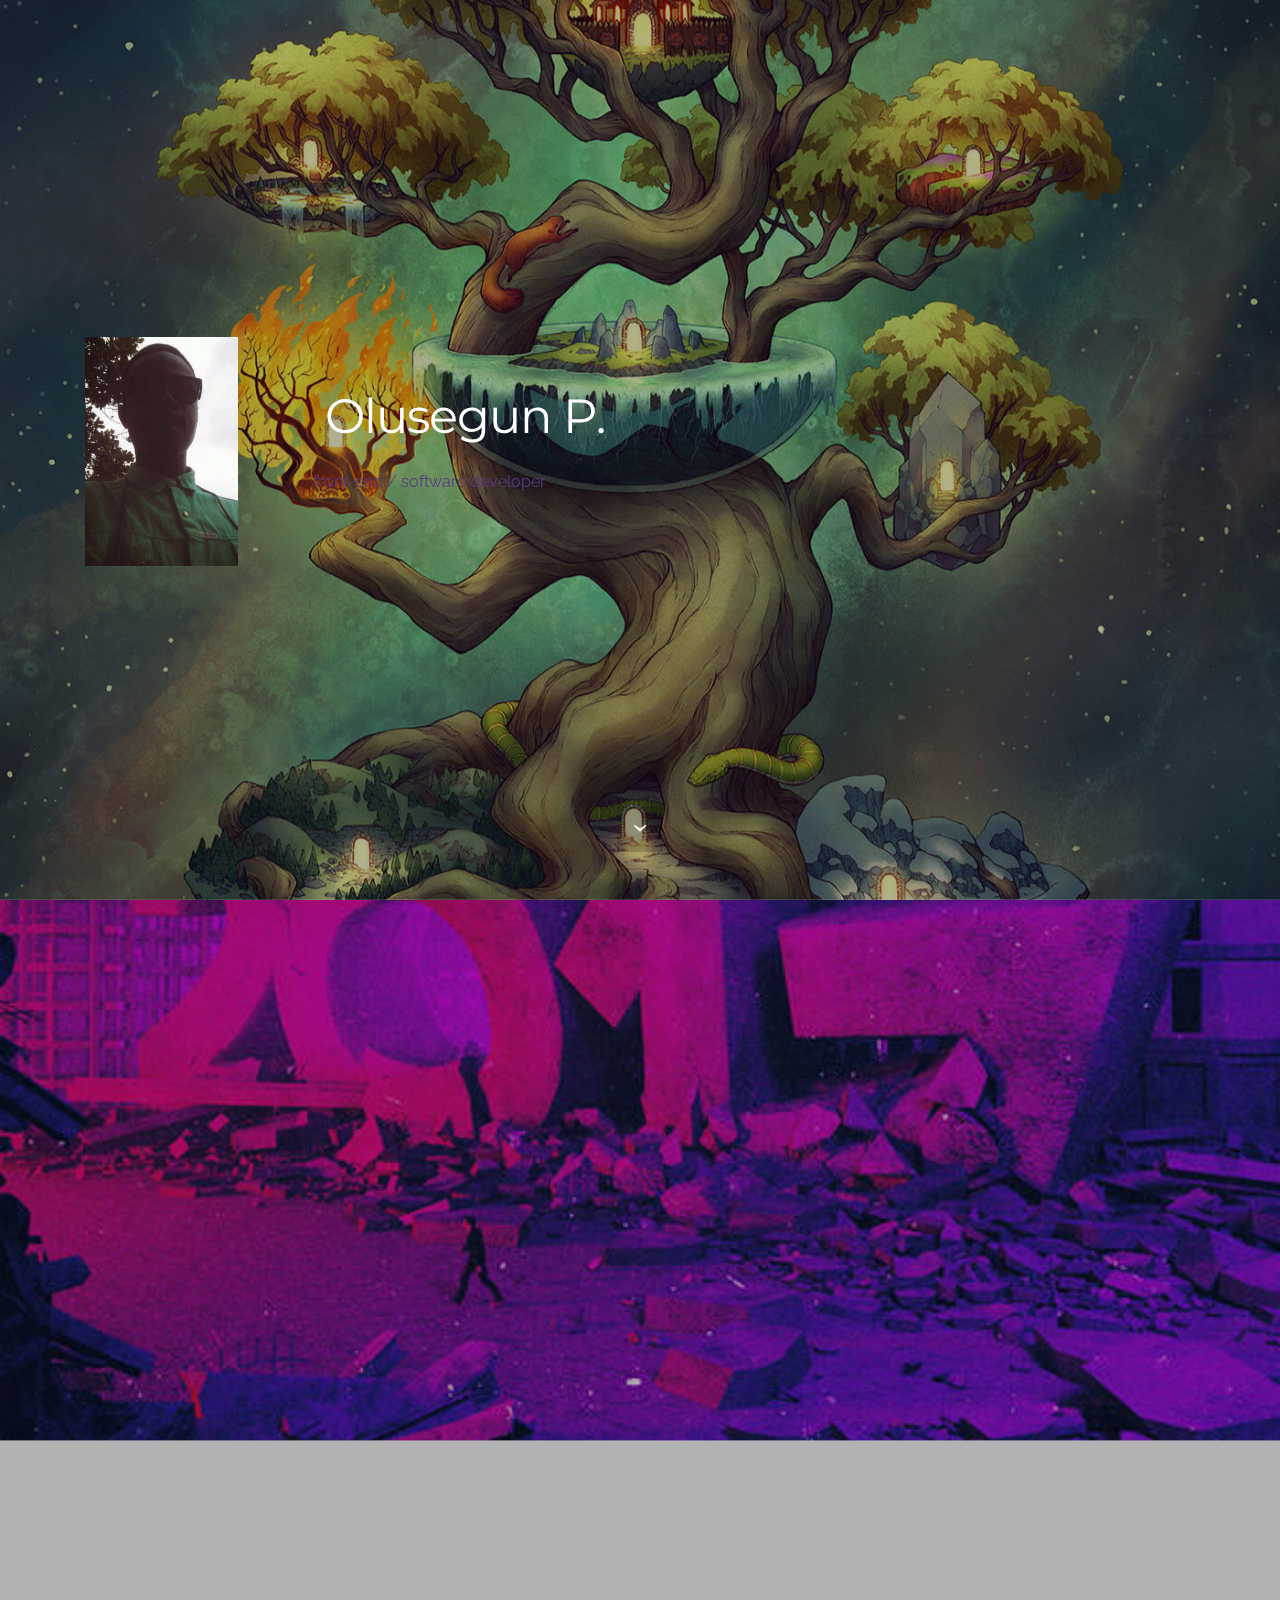
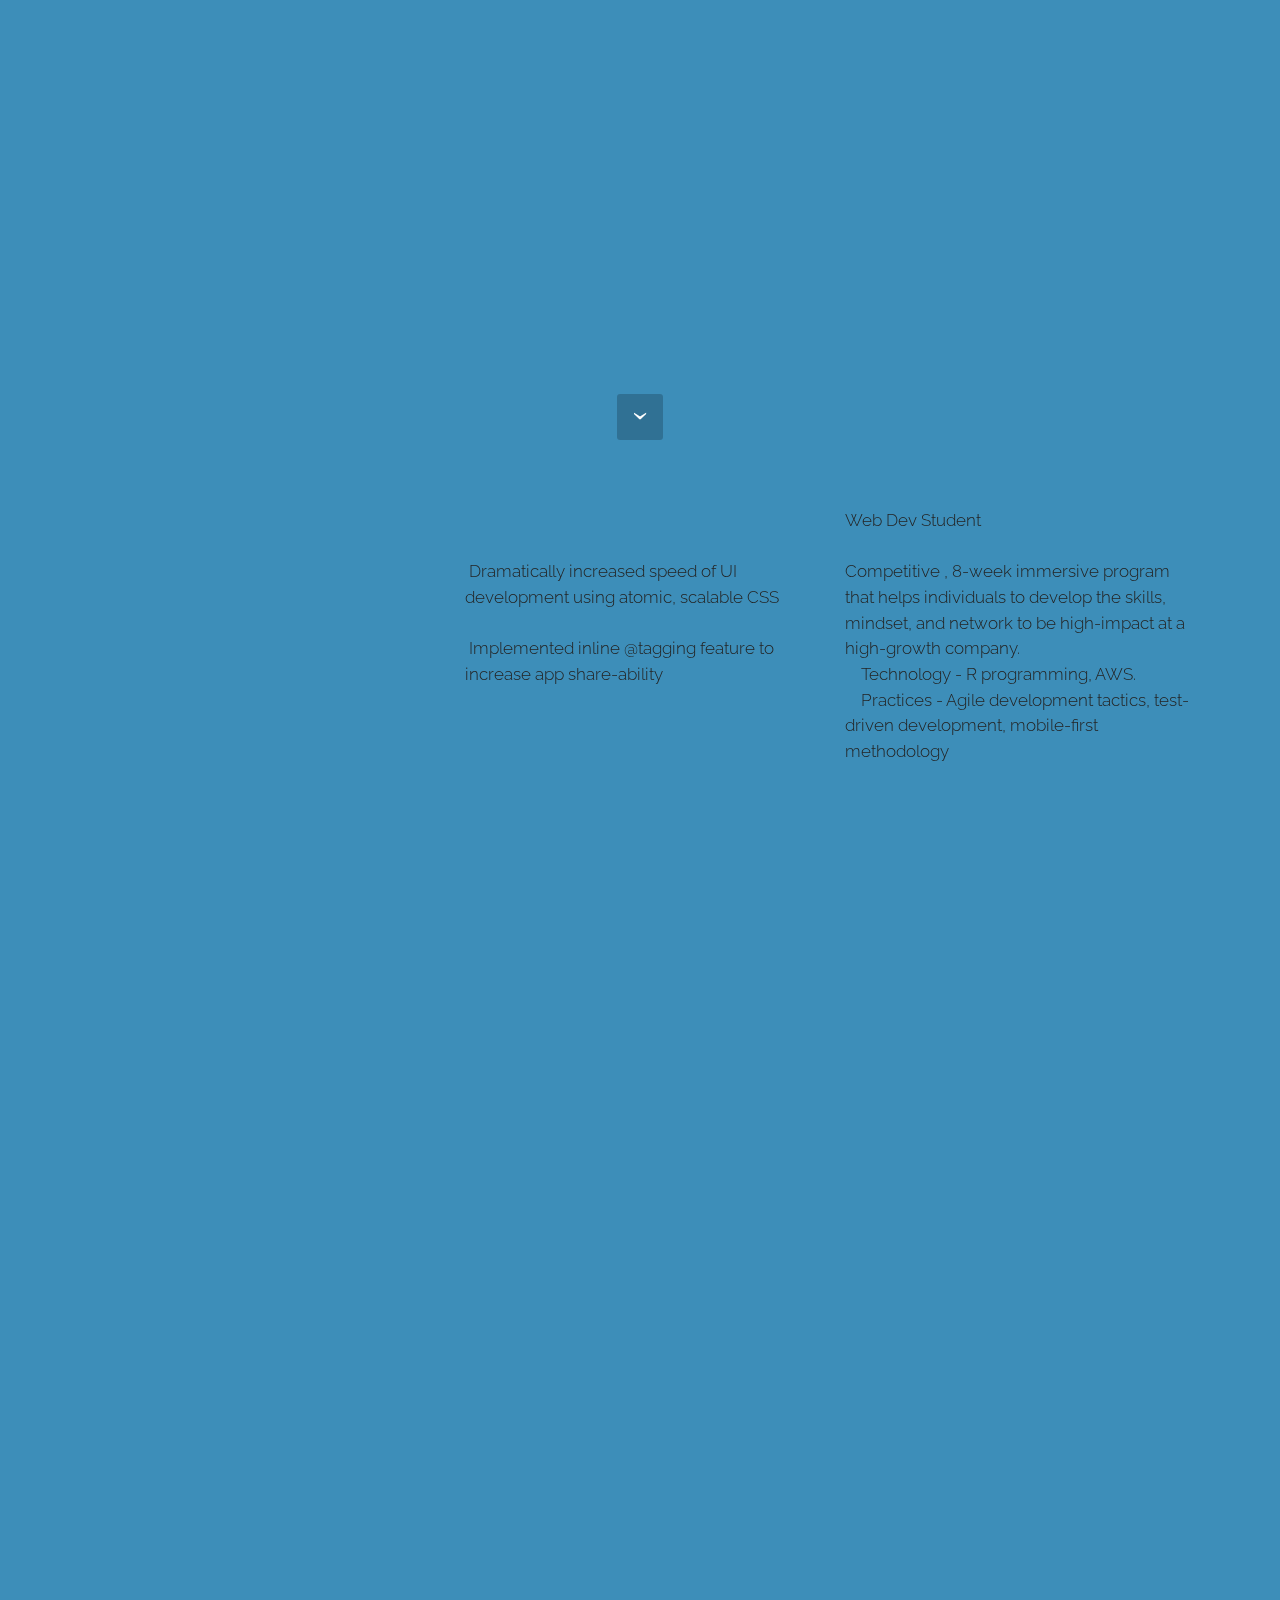
==== index.html @ 72841127 "create github pages" ====
<!DOCTYPE html>
<html  >
<head>
  <!-- Site made with Mobirise Website Builder v4.10.0, https://mobirise.com -->
  <meta charset="UTF-8">
  <meta http-equiv="X-UA-Compatible" content="IE=edge">
  <meta name="generator" content="Mobirise v4.10.0, mobirise.com">
  <meta name="viewport" content="width=device-width, initial-scale=1, minimum-scale=1">
  <link rel="shortcut icon" href="assets/images/logo.png" type="image/x-icon">
  <meta name="description" content="">
  
  <title>Home</title>
  <link rel="stylesheet" href="https://fonts.googleapis.com/css?family=Montserrat:400,700">
  <link rel="stylesheet" href="https://fonts.googleapis.com/css?family=Raleway:100,100i,200,200i,300,300i,400,400i,500,500i,600,600i,700,700i,800,800i,900,900i">
  <link rel="stylesheet" href="https://fonts.googleapis.com/css?family=Lora:400,700,400italic,700italic&subset=latin">
  <link rel="stylesheet" href="assets/tether/tether.min.css">
  <link rel="stylesheet" href="assets/bootstrap/css/bootstrap.min.css">
  <link rel="stylesheet" href="assets/animate.css/animate.min.css">
  <link rel="stylesheet" href="assets/theme/css/style.css">
  <link rel="stylesheet" href="assets/theme/css/style-rtl.css">
  <link rel="stylesheet" href="assets/mobirise/css/mbr-additional.css" type="text/css">
  
  
  
</head>
<body class="rtl">
  <section class="mbr-section mbr-section-hero mbr-section-full header2 mbr-parallax-background" id="header2-0" data-rv-view="0" style="background-image: url(assets/images/6402d071823219.5bd21473dccc9-1400x2058.jpg);">

    <div class="mbr-overlay" style="opacity: 0.3; background-color: rgb(0, 0, 0);">
    </div>

    <div class="mbr-table mbr-table-full">
        <div class="mbr-table-cell">

            <div class="container">
                <div class="mbr-section row">
                    <div class="mbr-table-md-up">
                        
                        <div class="mbr-table-cell mbr-right-padding-md-up mbr-valign-top col-md-7 image-size" style="width: 20%;">
                            <div class="mbr-figure"><img src="assets/images/profile-img-855x1140.jpg"></div>
                        </div>
                        <div class="mbr-table-cell col-md-5 text-xs-center text-md-left content-size">

                            <h3 class="mbr-section-title display-2"><span style="font-weight: normal;">.Olusegun P&nbsp;</span></h3>

                            <div class="mbr-section-text">
                                <p>front-end / software developer</p>
                            </div>

                            

                        </div>

                        
                        

                    </div>
                </div>
            </div>

        </div>
    </div>

    <div class="mbr-arrow mbr-arrow-floating hidden-sm-down" aria-hidden="true"><a href="#header2-1"><i class="mbr-arrow-icon"></i></a></div>

</section>

<section class="engine"><a href="https://mobirise.info/o">free portfolio site templates</a></section><section class="mbr-section mbr-section-hero mbr-section-full header2 mbr-parallax-background" id="header2-1" data-rv-view="3" style="background-image: url(assets/images/acd2e361622311.5a74418fbbf95-600x798.jpg);">

    <div class="mbr-overlay" style="opacity: 0.3; background-color: rgb(0, 0, 0);">
    </div>

    <div class="mbr-table mbr-table-full">
        <div class="mbr-table-cell">

            <div class="container">
                <div class="mbr-section row">
                    <div class="mbr-table-md-up">
                        
                        
                        

                        <div class="mbr-table-cell col-md-5 content-size text-xs-center text-md-right">

                            <h3 class="mbr-section-title display-2">About &nbsp; &nbsp; &nbsp; &nbsp; &nbsp; &nbsp; &nbsp; &nbsp;&nbsp;</h3>

                            <div class="mbr-section-text">
                                <p><br>    Mission-driven front-end developer with a passion for thoughtful UI design, collaboration.
<br>
<br>I’ve always sought out opportunities and challenges that are meaningful to me. Although my professional path has taken many twists and turns — from touring and recording artist, to small business owner and entrepreneur — I've never stopped engaging my passion to help others and solve problems.
<br>
<br>As a web developer, I enjoy using my obsessive attention to detail, my unequivocal love for making things, and my mission-driven work ethic to literally change the world. That's why I’m excited to make a big impact at a high growth company..</p>
                            </div>

                            

                        </div>
                        <div class="mbr-table-cell mbr-valign-top mbr-left-padding-md-up col-md-7 image-size" style="width: 50%;">
                            <div class="mbr-figure"><img src="assets/images/acd2e361622311.5a74418fbbf95-1-600x798.jpg"></div>
                        </div>

                    </div>
                </div>
            </div>

        </div>
    </div>

    <div class="mbr-arrow mbr-arrow-floating hidden-sm-down" aria-hidden="true"><a href="#header1-y"><i class="mbr-arrow-icon"></i></a></div>

</section>

<section class="mbr-section mbr-section-hero mbr-section-full mbr-section-with-arrow" id="header1-y" data-rv-view="6" style="background-color: rgb(61, 142, 185);">

    

    <div class="mbr-table-cell">

        <div class="container">
            <div class="row">
                <div class="mbr-section col-md-10 col-md-offset-1 text-xs-center">

                    <h1 class="mbr-section-title display-1">introduction</h1>
                    <p class="mbr-section-lead lead">Am Intelligent and a creative problem solver with strong analysis and documentation skills
<br>I have a passion for technology and collaboration including an ability to take initiative to research and learn emerging technologies
<br>Excellent understanding of UX and interaction design
<br>Strong understanding of design systems
<br>Demonstrate awareness and sensitivity to business drivers and a pragmatic approach to delivering technology solutions to support business needs of our clients.
<br>Good communication skills; As a front-end developer, i have a proven ability to be client facing and participate and lead meetings with stakeholders to discuss development requirements and customer's needs.
<br>I have a Strong organizational, time and resourcing capabilities, capable of running multiple parallel projects
<br>Expert understanding of HTML5, CSS3 and JavaScript
<br>Strong understanding of front-end frameworks including preprocessors and bundlers such as LESS, SASS, Webpack, NPM etc
<br>Good understanding of advanced JavaScript libraries and frameworks such as AngularJS, VueJS, ReactJS, etc.
<br>Good understanding of asynchronous request handling, partial page updates, RESTful services and APIs
<br>Familiarity with tools such as Photoshop, InVision, Sketch etc is essential.
<br>Excellent understanding of cross-browser compatibility issues and ways to work around them.
<br>Proficient understanding of code versioning tools, such as Git, Mercurial, SVN
<br>Good understanding of Content Management Systems and E-commerce Platforms
<br>Good understanding of SEO principles and accessibility</p>
                    
                </div>
            </div>
        </div>
    </div>

    <div class="mbr-arrow mbr-arrow-floating" aria-hidden="true"><a href="#header1-z"><i class="mbr-arrow-icon"></i></a></div>

</section>

<section class="mbr-section mbr-section-hero mbr-section-full mbr-section-with-arrow" id="header1-z" data-rv-view="9" style="background-color: rgb(61, 142, 185);">

    

    <div class="mbr-table-cell">

        <div class="container">
            <div class="row">
                <div class="mbr-section col-md-10 col-md-offset-1 text-xs-center">

                    <h1 class="mbr-section-title display-1">Projects</h1>
                    <p class="mbr-section-lead lead">snap&nbsp;<br>java-script, html and css
<br>
<br>webdev.int, 27th April 2019, finished project( started 16th April 2019)
<br>I took a support role in making this web app, i later turned it into a personel project. since the client was no longer responding on his request to build the web app. It supposed to be a website for a phot studio. I just designed it and like the outcome so i put it in my portfolio.
<br>
<br>
<br>weather app
<br>java-script, jquery, css, and html
<br>
<br>webdev.int, 12 Febuary 2019, finished project ( started 27th Nov. 2018)
<br>weather app is a project we took interest in to developer using FCC Weather Api, my self and the other developers assigned to work with me on the project used only 2months to finish the project. Each sharing equal responsibilities all through to complete. 
<br>
<br>
<br>Test hotel web app
<br>java-script, html and css
<br>
<br> March 16 2019, finished project ( started project 12th january 2019)
<br>This is project was made for a client and i played a supporting role to complete project. As a freelance project.
<br>
<br>
<br>responsive web forms
<br>Angular 2
<br>
<br>Lead developer, 17 May 2019 finished project ( started project 18th April 2019) 
<br>Responsive web forms was designed with javascript, typescript, html and css. Was only a peronal project.
<br>
<br>
<br>React crypto
<br>React js
<br>
<br>12 jan 2019 finished project ( started project october 17th 2019)
<br>This project is designed to get updates on crypto currency prices, was part of a team project and i was happy to take part in this project. When ever you run app server you get current prices on crypto currency as the prices go up and down.
<br>
<br>
<br>state management app
<br>React js
<br>
<br>13 March 2019 finished project ( started Dec 16th 2019)
<br>Is like a trading portal to show case movies and sell rights to them, i just built as a mini react project.&nbsp;<br></p>
                    
                </div>
            </div>
        </div>
    </div>

    <div class="mbr-arrow mbr-arrow-floating" aria-hidden="true"><a href="#content7-9"><i class="mbr-arrow-icon"></i></a></div>

</section>

<section class="mbr-section article mbr-section__container" id="content7-9" data-rv-view="12" style="background-color: rgb(61, 142, 185); padding-top: 20px; padding-bottom: 20px;">

    <div class="container">
        <div class="row">
            <div class="col-xs-12 col-md-4 lead"><p>Experience</p><p><br></p><p>SaaS platform that enables enterprise companies to build, run, and measure their positive impact campaigns
</p><p>Develop Product
</p><p>
</p><p>&nbsp; &nbsp; Contribute core features across entire stack (20k+ lines of code, 250+ pulls)
</p><p>&nbsp; &nbsp; Lead front-end development, creating and documenting app-wide design system
</p><p>&nbsp; &nbsp; Oversee transition from page-based styles to modular component styles
</p><p>&nbsp; &nbsp; Guide best practices around accessible, semantic UI/UX
</p><p>&nbsp; &nbsp; Tools: Python, Angular js, MySQL // React, JS, jQuery // Sass // HTML, Java, Ancible.</p><p>
</p><p><br></p></div>
            <div class="col-xs-12 col-md-4 lead"><p>Accomplishments
</p><p></p><div><br></div><div>&nbsp;Dramatically increased speed of UI development using atomic, scalable CSS</div><div><br></div><div>&nbsp;Implemented inline @tagging feature to increase app share-ability
</div><div><br></div><p></p></div>
            <div class="col-xs-12 col-md-4 lead">
<div>Web Dev Student</div><div><br></div><div>
</div><div>
</div><div>Competitive , 8-week immersive program that helps individuals to develop the skills, mindset, and network to be high-impact at a high-growth company.
</div><div>
</div><div>&nbsp; &nbsp; Technology - R programming, AWS.</div><div>&nbsp; &nbsp; Practices - Agile development tactics, test-driven development, mobile-first methodology
</div><div><br></div></div>
        </div>
    </div>

</section>

<section class="mbr-cards mbr-section mbr-section-nopadding" id="features3-c" data-rv-view="14" style="background-color: rgb(61, 142, 185);">

    

    <div class="mbr-cards-row row">
        <div class="mbr-cards-col col-xs-12 col-lg-3" style="padding-top: 80px; padding-bottom: 80px;">
            <div class="container">
              <div class="card cart-block">
                  <div class="card-img"><a href="localhost:3000/state-management" target="_blank"><img src="assets/images/snagit-screenshot-600x271.png" class="card-img-top"></a></div>
                  <div class="card-block">
                    <h4 class="card-title">Navbar circle animaition</h4>
                    <h5 class="card-subtitle">webpage page designed with javascript, css, html5&nbsp;</h5>
                    
                    
                    </div>
                </div>
            </div>
        </div>
        <div class="mbr-cards-col col-xs-12 col-lg-3" style="padding-top: 80px; padding-bottom: 80px;">
            <div class="container">
                <div class="card cart-block">
                    <div class="card-img"><a href="https://sanity-nextjs-landing-pages-web-66z1ed71.netlify.com/" target="_blank"><img src="assets/images/gaming-screenshot-600x261.png" class="card-img-top"></a></div>
                    <div class="card-block">
                        <h4 class="card-title">Gaming</h4>
                        <h5 class="card-subtitle">
<div>&nbsp; &nbsp; A dynamic frontend with Next.js
</div><div>&nbsp; &nbsp; Structured content using Sanity.io
</div><div>&nbsp; &nbsp; Global deployment on Netlify
</div><div><br></div></h5>
                        
                        
                    </div>
                </div>
            </div>
        </div>
        <div class="mbr-cards-col col-xs-12 col-lg-3" style="padding-top: 80px; padding-bottom: 80px;">
            <div class="container">
                <div class="card cart-block">
                    <div class="card-img"><a href="https://charlsefrancis.github.io/web-hosting/page2.html"><img src="assets/images/6d424856665477.59b7d9e01c306-600x1065.jpg" class="card-img-top"></a></div>
                    <div class="card-block">
                        <h4 class="card-title">Game of throne themes</h4>
                        <h5 class="card-subtitle">Themes project</h5>
                        
                        
                    </div>
                </div>
            </div>
        </div>
        <div class="mbr-cards-col col-xs-12 col-lg-3" style="padding-top: 80px; padding-bottom: 80px;">
            <div class="container">
                <div class="card cart-block">
                    <div class="card-img"><a href="https://charlsefrancis.github.io/instagram-feeds/page2.html"><img src="assets/images/instagram-feed-600x275.png" class="card-img-top"></a></div>
                    <div class="card-block">
                        <h4 class="card-title">instagram feeds</h4>
                        <h5 class="card-subtitle">web page feed to get live feeds from an instagram account, can be used in websites, and share across social media platforms</h5>
                        
                        
                    </div>
                </div>
            </div>
        </div>
        
        
    </div>
</section>

<section class="mbr-cards mbr-section mbr-section-nopadding" id="features3-4" data-rv-view="17" style="background-color: rgb(61, 142, 185);">

    

    <div class="mbr-cards-row row">
        <div class="mbr-cards-col col-xs-12 col-lg-3" style="padding-top: 80px; padding-bottom: 80px;">
            <div class="container">
              <div class="card cart-block">
                  <div class="card-img"><a href="https://github.com/charlsefrancis/snap" target="_blank"><img src="assets/images/carousel2-600x427.jpg" class="card-img-top"></a></div>
                  <div class="card-block">
                    <h4 class="card-title">snap</h4>
                    <h5 class="card-subtitle">java-script app</h5>
                    <p class="card-text">photo studio project</p>
                    
                    </div>
                </div>
            </div>
        </div>
        <div class="mbr-cards-col col-xs-12 col-lg-3" style="padding-top: 80px; padding-bottom: 80px;">
            <div class="container">
                <div class="card cart-block">
                    <div class="card-img"><a href="https://github.com/charlsefrancis/test-hotel" target="_blank"><img src="assets/images/room1-bed-600x364.jpg" class="card-img-top"></a></div>
                    <div class="card-block">
                        <h4 class="card-title">sep hotel</h4>
                        <h5 class="card-subtitle">hotel website</h5>
                        <p class="card-text">website made for hotel.&nbsp;</p>
                        
                    </div>
                </div>
            </div>
        </div>
        <div class="mbr-cards-col col-xs-12 col-lg-3" style="padding-top: 80px; padding-bottom: 80px;">
            <div class="container">
                <div class="card cart-block">
                    <div class="card-img"><a href="https://github.com/charlsefrancis/Tap-music" target="_blank"><img src="assets/images/15x-600x395.jpg" class="card-img-top"></a></div>
                    <div class="card-block">
                        <h4 class="card-title">tap-music</h4>
                        <h5 class="card-subtitle">music app</h5>
                        <p class="card-text">Each color tab has a sound and when you click the tab produces a kick or sound and bubbles or a colored ball will bounce at the sound of each key.</p>
                        
                    </div>
                </div>
            </div>
        </div>
        <div class="mbr-cards-col col-xs-12 col-lg-3" style="padding-top: 80px; padding-bottom: 80px;">
            <div class="container">
                <div class="card cart-block">
                    <div class="card-img"><a href="https://github.com/charlsefrancis/react-crypto" target="_blank"><img src="assets/images/mbr-600x450.jpg" class="card-img-top"></a></div>
                    <div class="card-block">
                        <h4 class="card-title">React crypto</h4>
                        <h5 class="card-subtitle">Crypto currency app update</h5>
                        <p class="card-text">Update on crypto currency prices</p>
                        
                    </div>
                </div>
            </div>
        </div>
        
        
    </div>
</section>

<section class="mbr-cards mbr-section mbr-section-nopadding" id="features3-d" data-rv-view="20" style="background-color: rgb(61, 142, 185);">

    

    <div class="mbr-cards-row row">
        <div class="mbr-cards-col col-xs-12 col-lg-3" style="padding-top: 80px; padding-bottom: 80px;">
            <div class="container">
              <div class="card cart-block">
                  <div class="card-img"><a href="https://github.com/charlsefrancis/GO-Bot-DRL"><img src="assets/images/113.gif" class="card-img-top"></a></div>
                  <div class="card-block">
                    <h4 class="card-title">python project</h4>
                    <h5 class="card-subtitle">Goal-Oriented Chatbot trained with Deep Reinforcement Learning</h5>
                    
                    
                    </div>
                </div>
            </div>
        </div>
        <div class="mbr-cards-col col-xs-12 col-lg-3" style="padding-top: 80px; padding-bottom: 80px;">
            <div class="container">
                <div class="card cart-block">
                    <div class="card-img"><a href="https://1lyc0sp2.apps.lair.io/"><img src="assets/images/14x-600x326.jpg" class="card-img-top"></a></div>
                    <div class="card-block">
                        <h4 class="card-title">project</h4>
                        <h5 class="card-subtitle">meditation app</h5>
                        
                        
                    </div>
                </div>
            </div>
        </div>
        <div class="mbr-cards-col col-xs-12 col-lg-3" style="padding-top: 80px; padding-bottom: 80px;">
            <div class="container">
                <div class="card cart-block">
                    <div class="card-img"><a href="https://ionic-e1nttt.stackblitz.io"><img src="assets/images/1s3.gif" class="card-img-top"></a></div>
                    <div class="card-block">
                        <h4 class="card-title">alert</h4>
                        <h5 class="card-subtitle">&nbsp;with ionic framework</h5>
                        
                        
                    </div>
                </div>
            </div>
        </div>
        <div class="mbr-cards-col col-xs-12 col-lg-3" style="padding-top: 80px; padding-bottom: 80px;">
            <div class="container">
                <div class="card cart-block">
                    <div class="card-img"><a href="https://github.com/charlsefrancis/Swirl" target="_blank"><img src="assets/images/6cda9d76474323.5c6c082c73514-600x462.jpg" class="card-img-top"></a></div>
                    <div class="card-block">
                        <h4 class="card-title">swirl</h4>
                        <h5 class="card-subtitle">software company</h5>
                        
                        
                    </div>
                </div>
            </div>
        </div>
        
        
    </div>
</section>

<section class="mbr-cards mbr-section mbr-section-nopadding" id="features3-3" data-rv-view="23" style="background-color: rgb(61, 142, 185);">

    

    <div class="mbr-cards-row row">
        <div class="mbr-cards-col col-xs-12 col-lg-3" style="padding-top: 80px; padding-bottom: 80px;">
            <div class="container">
              <div class="card cart-block">
                  <div class="card-img"><img src="assets/images/angular-js-218x231.png" class="card-img-top"></div>
                  <div class="card-block">
                    <h4 class="card-title">Angular js</h4>
                    <h5 class="card-subtitle">javascript/ typescript</h5>
                    
                    
                    </div>
                </div>
            </div>
        </div>
        <div class="mbr-cards-col col-xs-12 col-lg-3" style="padding-top: 80px; padding-bottom: 80px;">
            <div class="container">
                <div class="card cart-block">
                    <div class="card-img"><img src="assets/images/sass-270x187.jpg" class="card-img-top"></div>
                    <div class="card-block">
                        <h4 class="card-title">bootstrap/sass</h4>
                        <h5 class="card-subtitle">styling</h5>
                        
                        
                    </div>
                </div>
            </div>
        </div>
        <div class="mbr-cards-col col-xs-12 col-lg-3" style="padding-top: 80px; padding-bottom: 80px;">
            <div class="container">
                <div class="card cart-block">
                    <div class="card-img"><img src="assets/images/nodejs-150x150.png" class="card-img-top"></div>
                    <div class="card-block">
                        <h4 class="card-title">nodejs</h4>
                        <h5 class="card-subtitle">node js web server and javascript programming</h5>
                        
                        
                    </div>
                </div>
            </div>
        </div>
        <div class="mbr-cards-col col-xs-12 col-lg-3" style="padding-top: 80px; padding-bottom: 80px;">
            <div class="container">
                <div class="card cart-block">
                    <div class="card-img"><img src="assets/images/python-280x280.png" class="card-img-top"></div>
                    <div class="card-block">
                        <h4 class="card-title">python</h4>
                        <h5 class="card-subtitle">programming</h5>
                        
                        
                    </div>
                </div>
            </div>
        </div>
        
        
    </div>
</section>

<section class="mbr-cards mbr-section mbr-section-nopadding" id="features3-e" data-rv-view="26" style="background-color: rgb(61, 142, 185);">

    

    <div class="mbr-cards-row row">
        <div class="mbr-cards-col col-xs-12 col-lg-3" style="padding-top: 80px; padding-bottom: 80px;">
            <div class="container">
              <div class="card cart-block">
                  <div class="card-img"><img src="assets/images/css3-225x225.png" class="card-img-top"></div>
                  <div class="card-block">
                    <h4 class="card-title">css3</h4>
                    <h5 class="card-subtitle">styling</h5>
                    
                    
                    </div>
                </div>
            </div>
        </div>
        <div class="mbr-cards-col col-xs-12 col-lg-3" style="padding-top: 80px; padding-bottom: 80px;">
            <div class="container">
                <div class="card cart-block">
                    <div class="card-img"><img src="assets/images/htmls5.img-158x160.png" class="card-img-top"></div>
                    <div class="card-block">
                        <h4 class="card-title">html5</h4>
                        <h5 class="card-subtitle">web development</h5>
                        
                        
                    </div>
                </div>
            </div>
        </div>
        <div class="mbr-cards-col col-xs-12 col-lg-3" style="padding-top: 80px; padding-bottom: 80px;">
            <div class="container">
                <div class="card cart-block">
                    <div class="card-img"><img src="assets/images/dockers.img-120x120.jpg" class="card-img-top"></div>
                    <div class="card-block">
                        <h4 class="card-title">Dockers</h4>
                        <h5 class="card-subtitle">serverside and web deployment</h5>
                        
                        
                    </div>
                </div>
            </div>
        </div>
        <div class="mbr-cards-col col-xs-12 col-lg-3" style="padding-top: 80px; padding-bottom: 80px;">
            <div class="container">
                <div class="card cart-block">
                    <div class="card-img"><img src="assets/images/java.img-191x190.jpg" class="card-img-top"></div>
                    <div class="card-block">
                        <h4 class="card-title">java</h4>
                        <h5 class="card-subtitle">programming</h5>
                        
                        
                    </div>
                </div>
            </div>
        </div>
        
        
    </div>
</section>

<section class="mbr-section mbr-parallax-background" id="content8-f" data-rv-view="29" style="background-image: url(assets/images/111-1080x566.jpg); padding-top: 120px; padding-bottom: 120px;">

    <div class="mbr-overlay" style="opacity: 0.5; background-color: rgb(0, 0, 0);">
    </div>

    <div class="container">
        <h3 class="mbr-section-title display-2">contact<br>github: https://github.com/charlsefrancis<br>email: charlsefrancis112@linuxmail.org</h3>
        <div class="lead">github</div>
    </div>

</section>

<section class="mbr-section mbr-section-nopadding" id="map1-x" data-rv-view="32">
    <div class="mbr-map"><iframe frameborder="0" style="border:0" src="https://www.google.com/maps/embed/v1/place?key=AIzaSyCx3d07zxHPLvkFBLlAR3Ng8a9wsAsGoJ8&amp;q=place_id:ChIJn6wOs6lZwokRLKy1iqRcoKw" allowfullscreen=""></iframe></div>
</section>


  <script src="assets/web/assets/jquery/jquery.min.js"></script>
  <script src="assets/tether/tether.min.js"></script>
  <script src="assets/bootstrap/js/bootstrap.min.js"></script>
  <script src="assets/smooth-scroll/smooth-scroll.js"></script>
  <script src="assets/jarallax/jarallax.js"></script>
  <script src="assets/viewport-checker/jquery.viewportchecker.js"></script>
  <script src="assets/theme/js/script.js"></script>
  
  
  <input name="animation" type="hidden">
  </body>
</html>
---- assets/theme/css/style.css ----
.engine {
	position: absolute;
	text-indent: -2400px;
	text-align: center;
	padding: 0;
	top: 0;
	left: -2400px;
}/*!
 * Default theme v2 (https://mobirise.com/)
 * Copyright 2016 Mobirise
 */
.container {
  position: relative; }

.btn {
  margin-bottom: 0.5rem; }
  .btn + .btn {
    margin-left: 1rem; }
  @media (max-width: 767px) {
    .btn {
      white-space: normal; }
      .btn + .btn {
        margin-left: 0; } }

.bg-primary {
  background-color: #c0a375 !important; }

.bg-success {
  background-color: #90a878 !important; }

.bg-info {
  background-color: #7e9b9f !important; }

.bg-warning {
  background-color: #f3c649 !important; }

.bg-danger {
  background-color: #f28281 !important; }

.bg-none {
  background: none !important; }

.btn {
  font-family: 'Montserrat', sans-serif;
  font-weight: 500;
  letter-spacing: 2px;
  padding: 0.75rem 2.1875rem;
  font-size: 0.75rem;
  line-height: 1.5;
  border-radius: 3px;
  -webkit-transition: all .3s ease-in-out;
  -moz-transition: all .3s ease-in-out;
  transition: all .3s ease-in-out; }

.btn-sm {
  padding: 0.625rem 2.1874rem;
  font-size: 0.9687rem;
  line-height: 1.5;
  border-radius: 3px;
  font-family: "Lora";
  font-style: italic;
  font-weight: 400;
  letter-spacing: 0px; }

.btn-lg {
  padding: 0.75rem 2.1874rem;
  font-size: 0.9687rem;
  line-height: 1.3333333333;
  border-radius: 3px; }

.btn-xlg {
  padding: 0.75rem 2.1874rem;
  font-size: 1.1875rem;
  line-height: 1.3333333333;
  border-radius: 3px; }

.btn-primary {
  background-color: #c0a375;
  border-color: #c0a375;
  box-shadow: none;
  color: #fff; }
  .btn-primary:hover {
    color: #fff;
    background-color: #a07e49;
    border-color: #a07e49;
    box-shadow: none; }
  .btn-primary:focus, .btn-primary.focus {
    color: #fff;
    background-color: #a07e49;
    border-color: #a07e49; }
  .btn-primary:active, .btn-primary.active {
    color: #fff;
    background-color: #a07e49;
    border-color: #a07e49;
    background-image: none;
    box-shadow: none; }
  .btn-primary.disabled, .btn-primary:disabled {
    color: #fff !important;
    background-color: #a07e49 !important;
    border-color: #a07e49 !important;
    opacity: 0.85; }

.btn-secondary {
  background-color: #bfcecb;
  border-color: #bfcecb;
  box-shadow: none;
  color: #fff; }
  .btn-secondary:hover {
    color: #fff;
    background-color: #94ada8;
    border-color: #94ada8;
    box-shadow: none; }
  .btn-secondary:focus, .btn-secondary.focus {
    color: #fff;
    background-color: #94ada8;
    border-color: #94ada8; }
  .btn-secondary:active, .btn-secondary.active {
    color: #fff;
    background-color: #94ada8;
    border-color: #94ada8;
    background-image: none;
    box-shadow: none; }
  .btn-secondary.disabled, .btn-secondary:disabled {
    color: #fff !important;
    background-color: #94ada8 !important;
    border-color: #94ada8 !important;
    opacity: 0.85; }

.btn-info {
  background-color: #7e9b9f;
  border-color: #7e9b9f;
  box-shadow: none;
  color: #fff; }
  .btn-info:hover {
    color: #fff;
    background-color: #597478;
    border-color: #597478;
    box-shadow: none; }
  .btn-info:focus, .btn-info.focus {
    color: #fff;
    background-color: #597478;
    border-color: #597478; }
  .btn-info:active, .btn-info.active {
    color: #fff;
    background-color: #597478;
    border-color: #597478;
    background-image: none;
    box-shadow: none; }
  .btn-info.disabled, .btn-info:disabled {
    color: #fff !important;
    background-color: #597478 !important;
    border-color: #597478 !important;
    opacity: 0.85; }

.btn-success {
  background-color: #90a878;
  border-color: #90a878;
  box-shadow: none;
  color: #fff; }
  .btn-success:hover {
    color: #fff;
    background-color: #6a8153;
    border-color: #6a8153;
    box-shadow: none; }
  .btn-success:focus, .btn-success.focus {
    color: #fff;
    background-color: #6a8153;
    border-color: #6a8153; }
  .btn-success:active, .btn-success.active {
    color: #fff;
    background-color: #6a8153;
    border-color: #6a8153;
    background-image: none;
    box-shadow: none; }
  .btn-success.disabled, .btn-success:disabled {
    color: #fff !important;
    background-color: #6a8153 !important;
    border-color: #6a8153 !important;
    opacity: 0.85; }

.btn-warning {
  background-color: #f3c649;
  border-color: #f3c649;
  box-shadow: none;
  color: #fff; }
  .btn-warning:hover {
    color: #fff;
    background-color: #e1a90f;
    border-color: #e1a90f;
    box-shadow: none; }
  .btn-warning:focus, .btn-warning.focus {
    color: #fff;
    background-color: #e1a90f;
    border-color: #e1a90f; }
  .btn-warning:active, .btn-warning.active {
    color: #fff;
    background-color: #e1a90f;
    border-color: #e1a90f;
    background-image: none;
    box-shadow: none; }
  .btn-warning.disabled, .btn-warning:disabled {
    color: #fff !important;
    background-color: #e1a90f !important;
    border-color: #e1a90f !important;
    opacity: 0.85; }

.btn-danger {
  background-color: #f28281;
  border-color: #f28281;
  box-shadow: none;
  color: #fff; }
  .btn-danger:hover {
    color: #fff;
    background-color: #eb3d3c;
    border-color: #eb3d3c;
    box-shadow: none; }
  .btn-danger:focus, .btn-danger.focus {
    color: #fff;
    background-color: #eb3d3c;
    border-color: #eb3d3c; }
  .btn-danger:active, .btn-danger.active {
    color: #fff;
    background-color: #eb3d3c;
    border-color: #eb3d3c;
    background-image: none;
    box-shadow: none; }
  .btn-danger.disabled, .btn-danger:disabled {
    color: #fff !important;
    background-color: #eb3d3c !important;
    border-color: #eb3d3c !important;
    opacity: 0.85; }

.btn-white {
  background-color: #fff;
  border-color: #fff;
  box-shadow: none;
  color: #535353; }
  .btn-white:hover {
    color: #fff;
    background-color: #d4d4d4;
    border-color: #d4d4d4;
    box-shadow: none; }
  .btn-white:focus, .btn-white.focus {
    color: #fff;
    background-color: #d4d4d4;
    border-color: #d4d4d4; }
  .btn-white:active, .btn-white.active {
    color: #fff;
    background-color: #d4d4d4;
    border-color: #d4d4d4;
    background-image: none;
    box-shadow: none; }
  .btn-white.disabled, .btn-white:disabled {
    color: #fff !important;
    background-color: #d4d4d4 !important;
    border-color: #d4d4d4 !important;
    opacity: 0.85; }

.btn-black {
  background-color: #535353;
  border-color: #535353;
  box-shadow: none;
  color: #fff; }
  .btn-black:hover {
    color: #fff;
    background-color: #2d2d2d;
    border-color: #2d2d2d;
    box-shadow: none; }
  .btn-black:focus, .btn-black.focus {
    color: #fff;
    background-color: #2d2d2d;
    border-color: #2d2d2d; }
  .btn-black:active, .btn-black.active {
    color: #fff;
    background-color: #2d2d2d;
    border-color: #2d2d2d;
    background-image: none;
    box-shadow: none; }
  .btn-black.disabled, .btn-black:disabled {
    color: #fff !important;
    background-color: #2d2d2d !important;
    border-color: #2d2d2d !important;
    opacity: 0.85; }

.btn-primary-outline {
  background: none;
  border-color: #8e7041;
  color: #8e7041; }
  .btn-primary-outline:focus, .btn-primary-outline.focus, .btn-primary-outline:active, .btn-primary-outline.active {
    color: #fff;
    background-color: #c0a375;
    border-color: #c0a375; }
  .btn-primary-outline:hover {
    color: #fff;
    background-color: #c0a375;
    border-color: #c0a375; }
  .btn-primary-outline.disabled, .btn-primary-outline:disabled {
    color: #fff !important;
    background-color: #c0a375 !important;
    border-color: #c0a375 !important;
    opacity: 0.85; }

.btn-secondary-outline {
  background: none;
  border-color: #85a29c;
  color: #85a29c; }
  .btn-secondary-outline:focus, .btn-secondary-outline.focus, .btn-secondary-outline:active, .btn-secondary-outline.active {
    color: #fff;
    background-color: #bfcecb;
    border-color: #bfcecb; }
  .btn-secondary-outline:hover {
    color: #fff;
    background-color: #bfcecb;
    border-color: #bfcecb; }
  .btn-secondary-outline.disabled, .btn-secondary-outline:disabled {
    color: #fff !important;
    background-color: #bfcecb !important;
    border-color: #bfcecb !important;
    opacity: 0.85; }

.btn-info-outline {
  background: none;
  border-color: #4e6669;
  color: #4e6669; }
  .btn-info-outline:focus, .btn-info-outline.focus, .btn-info-outline:active, .btn-info-outline.active {
    color: #fff;
    background-color: #7e9b9f;
    border-color: #7e9b9f; }
  .btn-info-outline:hover {
    color: #fff;
    background-color: #7e9b9f;
    border-color: #7e9b9f; }
  .btn-info-outline.disabled, .btn-info-outline:disabled {
    color: #fff !important;
    background-color: #7e9b9f !important;
    border-color: #7e9b9f !important;
    opacity: 0.85; }

.btn-success-outline {
  background: none;
  border-color: #5d7149;
  color: #5d7149; }
  .btn-success-outline:focus, .btn-success-outline.focus, .btn-success-outline:active, .btn-success-outline.active {
    color: #fff;
    background-color: #90a878;
    border-color: #90a878; }
  .btn-success-outline:hover {
    color: #fff;
    background-color: #90a878;
    border-color: #90a878; }
  .btn-success-outline.disabled, .btn-success-outline:disabled {
    color: #fff !important;
    background-color: #90a878 !important;
    border-color: #90a878 !important;
    opacity: 0.85; }

.btn-warning-outline {
  background: none;
  border-color: #c9970d;
  color: #c9970d; }
  .btn-warning-outline:focus, .btn-warning-outline.focus, .btn-warning-outline:active, .btn-warning-outline.active {
    color: #fff;
    background-color: #f3c649;
    border-color: #f3c649; }
  .btn-warning-outline:hover {
    color: #fff;
    background-color: #f3c649;
    border-color: #f3c649; }
  .btn-warning-outline.disabled, .btn-warning-outline:disabled {
    color: #fff !important;
    background-color: #f3c649 !important;
    border-color: #f3c649 !important;
    opacity: 0.85; }

.btn-danger-outline {
  background: none;
  border-color: #e82625;
  color: #e82625; }
  .btn-danger-outline:focus, .btn-danger-outline.focus, .btn-danger-outline:active, .btn-danger-outline.active {
    color: #fff;
    background-color: #f28281;
    border-color: #f28281; }
  .btn-danger-outline:hover {
    color: #fff;
    background-color: #f28281;
    border-color: #f28281; }
  .btn-danger-outline.disabled, .btn-danger-outline:disabled {
    color: #fff !important;
    background-color: #f28281 !important;
    border-color: #f28281 !important;
    opacity: 0.85; }

.btn-white-outline {
  background: none;
  border-color: #fff;
  color: #fff; }
  .btn-white-outline:focus, .btn-white-outline.focus, .btn-white-outline:active, .btn-white-outline.active {
    color: #535353;
    background-color: #fff;
    border-color: #fff; }
  .btn-white-outline:hover {
    color: #535353;
    background-color: #fff;
    border-color: #fff; }
  .btn-white-outline.disabled, .btn-white-outline:disabled {
    color: #535353 !important;
    background-color: #fff !important;
    border-color: #fff !important;
    opacity: 0.85; }

.btn-black-outline {
  background: none;
  border-color: #202020;
  color: #202020; }
  .btn-black-outline:focus, .btn-black-outline.focus, .btn-black-outline:active, .btn-black-outline.active {
    color: #fff;
    background-color: #535353;
    border-color: #535353; }
  .btn-black-outline:hover {
    color: #fff;
    background-color: #535353;
    border-color: #535353; }
  .btn-black-outline.disabled, .btn-black-outline:disabled {
    color: #fff !important;
    background-color: #535353 !important;
    border-color: #535353 !important;
    opacity: 0.85; }

a.mbr-iconfont:hover {
  text-decoration: none; }

.btn-social {
  font-size: 20px;
  border-radius: 50%;
  padding: 0;
  width: 44px;
  height: 44px;
  line-height: 44px;
  text-align: center;
  position: relative;
  border: 2px solid #c0a375;
  color: #232323; }
  .btn-social i {
    top: 0;
    line-height: 44px;
    width: 44px; }
  .btn-social:hover {
    color: #fff;
    background: #c0a375; }
  .btn-social + .btn {
    margin-left: 0.1rem; }

p.lead,
.lead p {
  font-size: 1.07rem;
  font-weight: 300;
  margin-bottom: 2.3125rem; }

.article .lead p, .article .lead ul, .article .lead ol, .article .lead pre, .article .lead blockquote {
  margin-bottom: 0; }

.lead {
  font-size: 1.07rem;
  font-weight: 300; }
  .lead a {
    font-family: "Lora";
    font-style: italic;
    font-weight: 400; }
    .lead a, .lead a:hover {
      color: #c0a375;
      text-decoration: none; }
  .lead h1 {
    font-size: 3rem;
    font-weight: 600;
    letter-spacing: -1px;
    margin-bottom: 1.605rem; }
  .lead h2 {
    font-size: 2.5rem;
    font-weight: 600;
    letter-spacing: -1px;
    margin-bottom: 1.605rem; }
  .lead h3 {
    font-size: 2rem;
    font-weight: 600;
    margin-bottom: 1.605rem; }
  .lead h4 {
    font-size: 1.5rem;
    font-weight: 600;
    margin-bottom: 1.605rem; }
  .lead blockquote {
    font-family: "Lora";
    font-style: italic;
    padding: 10px 0 10px 20px;
    border-left: 4px solid #c39f76;
    font-size: 1.09rem;
    position: relative; }
  .lead ul, .lead ol, .lead pre, .lead blockquote {
    margin-bottom: 2.3125rem; }
  .lead pre {
    background: #f4f4f4;
    padding: 10px 24px;
    white-space: pre-wrap; }

.display-1 {
  font-size: 4.39rem;
  font-weight: 600;
  letter-spacing: -2px;
  margin-bottom: 0.2843em;
  margin-top: 3.9rem; }

.display-2 {
  font-size: 3rem;
  font-weight: 600;
  letter-spacing: -1px;
  margin-bottom: 1.5625rem;
  margin-top: 3.5rem; }

.display-3 {
  font-size: 2.5rem;
  font-weight: 600;
  margin-top: 3.2rem;
  margin-bottom: 2rem; }

.display-4 {
  font-size: 2rem;
  font-weight: 600;
  margin-top: 2.3rem;
  margin-bottom: 1.8rem; }

.modal-backdrop {
  background: -webkit-linear-gradient(left, #564740, #3a414a);
  background: -moz-linear-gradient(left, #564740, #3a414a);
  background: -o-linear-gradient(left, #564740, #3a414a);
  background: -ms-linear-gradient(left, #564740, #3a414a);
  background: linear-gradient(left, #564740, #3a414a);
  opacity: 0.94; }

.form-control {
  background-color: #f5f5f5;
  border-radius: 3px;
  box-shadow: none;
  color: #565656;
  font-size: 0.875rem;
  line-height: 1.43;
  min-height: 3.5em;
  padding: 0.5em 1.07em 0.5em; }
  .form-control, .form-control:focus {
    border: 1px solid #e8e8e8; }
  .form-active .form-control:invalid {
    border-color: #f28281; }

.form-control-label {
  cursor: pointer;
  font-size: 0.875rem;
  margin-bottom: 0.357em;
  padding: 0; }

.alert {
  border-radius: 0;
  border: 0;
  font-family: 'Montserrat', sans-serif;
  font-size: 0.875rem;
  line-height: 1.5;
  margin-bottom: 1.875rem;
  padding: 1.25rem;
  position: relative; }
  .alert.alert-form:after {
    background-color: inherit;
    bottom: -7px;
    content: "";
    display: block;
    height: 14px;
    left: 50%;
    margin-left: -7px;
    position: absolute;
    transform: rotate(45deg);
    width: 14px; }

.alert-success {
  background-color: #90a878;
  color: #fff; }

.alert-info {
  background-color: #7e9b9f;
  color: #fff; }

.alert-warning {
  background-color: #f3c649;
  color: #fff; }

.alert-danger {
  background-color: #f28281;
  color: #fff; }

/**
 * TYPOGRAPHY
 */
body {
  font-family: 'Raleway', sans-serif;
  color: #232323; }

h1, h2, h3, h4, h5, h6,
.h1, .h2, .h3, .h4, .h5, .h6,
.display-1, .display-2, .display-3, .display-4 {
  font-family: 'Montserrat', sans-serif;
  word-break: break-word;
  word-wrap: break-word; }

input, textarea {
  font-family: "Raleway"; }

input:-webkit-autofill, input:-webkit-autofill:hover, input:-webkit-autofill:focus, input:-webkit-autofill:active {
  transition-delay: 9999s;
  transition-property: background-color, color; }

.text-primary {
  color: #c0a375 !important; }

.text-success {
  color: #90a878 !important; }

.text-info {
  color: #7e9b9f !important; }

.text-warning {
  color: #f3c649 !important; }

.text-danger {
  color: #f28281 !important; }

.text-white {
  color: #fff !important; }

.text-black {
  color: #535353 !important; }

.mbr-section {
  position: relative;
  padding-top: 120px;
  padding-bottom: 120px;
  background-position: 50% 50%;
  background-repeat: no-repeat;
  background-size: cover; }

.mbr-section-full {
  display: table;
  height: 100vh;
  padding-bottom: 0;
  padding-top: 0;
  table-layout: fixed;
  width: 100%; }
  .mbr-section-full > .mbr-table-cell {
    width: 100%; }

.mbr-section-small {
  padding-top: 60px;
  padding-bottom: 60px; }

.mbr-section-title {
  margin-top: 0; }

.mbr-section__container--first {
  padding-top: 120px;
  padding-bottom: 40px; }

.mbr-section__container--middle {
  padding-top: 0;
  padding-bottom: 40px; }

.mbr-section__container--last {
  padding-top: 0;
  padding-bottom: 120px; }

.mbr-section-sm-padding {
  padding-top: 40px;
  padding-bottom: 40px; }

.mbr-section-md-padding {
  padding-top: 90px;
  padding-bottom: 90px; }

.mbr-section-nopadding {
  padding-top: 0;
  padding-bottom: 0; }

.mbr-section-subtitle {
  display: block;
  font-style: italic;
  font-weight: 400;
  font-size: 17px;
  font-family: "Lora";
  line-height: 26px;
  color: #8c8c8c;
  margin-bottom: 30px; }

.mbr-section-title + .mbr-section-subtitle {
  margin-top: -21px; }

.mbr-section-hero::before {
  display: none !important; }
.mbr-section-hero .mbr-section-title {
  color: #fff;
  margin-bottom: 1.6875rem; }
.mbr-section-hero .mbr-section-lead {
  color: #fff;
  font-family: Lora;
  font-size: 1.5rem;
  font-style: italic;
  margin-top: -1em; }
.mbr-section-hero .mbr-section-text {
  color: #fff; }

@media (max-width: 767px) {
  .mbr-section {
    padding-top: 60px;
    padding-bottom: 60px; }

  .mbr-section-full {
    padding-bottom: 0;
    padding-top: 0; }

  .mbr-section__container--first {
    padding-top: 60px;
    padding-bottom: 40px; }

  .mbr-section__container--middle {
    padding-top: 0;
    padding-bottom: 40px; }

  .mbr-section__container--last {
    padding-top: 0;
    padding-bottom: 60px; }

  .mbr-section-sm-padding {
    padding-top: 40px;
    padding-bottom: 40px; }

  .mbr-section-md-padding {
    padding-top: 60px;
    padding-bottom: 60px; }

  .mbr-section-nopadding {
    padding-top: 0;
    padding-bottom: 0; }

  .mbr-section-subtitle {
    margin-bottom: 0; }

  .mbr-section-hero.mbr-after-navbar .mbr-section {
    padding-top: 120px; }
  .mbr-section-hero.mbr-section-with-arrow .mbr-section {
    padding-bottom: 120px; }
  .mbr-section-hero .mbr-section-title {
    font-size: 3.125rem !important; }
  .mbr-section-hero .mbr-section-lead {
    font-size: 1.125rem !important; }
  .mbr-section-hero .mbr-section-btn .btn {
    font-size: 0.75rem !important;
    line-height: 1.5;
    padding: 0.75rem 2.1875rem; } }
.mbr-section-full .mbr-overlay {
  min-height: 100vh; }

.mbr-overlay {
  background-color: #000;
  bottom: 0;
  left: 0;
  opacity: 0.5;
  position: absolute;
  right: 0;
  top: 0;
  z-index: 1; }
  .mbr-overlay ~ * {
    z-index: 2; }

.mbr-section-full .mbr-background-video,
.mbr-section-full .mbr-background-video-preview {
  min-height: 100vh; }

.mbr-background-video,
.mbr-background-video-preview {
  bottom: 0;
  left: 0;
  position: absolute;
  right: 0;
  top: 0; }

.mbr-background-video-preview {
  z-index: 0 !important; }

.mbr-table {
  position: relative;
  display: table;
  width: 100%; }

.mbr-table-full {
  position: relative;
  width: 100%;
  height: 100%; }

.mbr-table-cell {
  position: relative;
  display: table-cell;
  float: none;
  padding-top: 0;
  padding-bottom: 0;
  vertical-align: middle; }

.mbr-table-md-up {
  width: 100%; }
  .mbr-table-md-up .mbr-table-cell {
    display: block; }
  .mbr-table-md-up .mbr-table-cell + .mbr-table-cell {
    padding-top: 40px; }

@media (min-width: 769px) {
  .mbr-table-md-up {
    display: table; }
    .mbr-table-md-up .mbr-table-cell {
      display: table-cell; }
    .mbr-table-md-up .mbr-table-cell + .mbr-table-cell {
      padding-top: 0; } }
.mbr-figure {
  display: block;
  margin: 0;
  overflow: hidden;
  position: relative;
  width: 100%; }
  .mbr-figure img, .mbr-figure iframe {
    display: block;
    width: 100%; }
  .mbr-figure .mbr-figure-caption {
    background: #2e2e2e;
    color: #fff;
    font-family: Montserrat;
    padding: 1.5rem 0;
    text-align: center;
    width: 100%; }
  .mbr-figure .mbr-figure-caption-over {
    background: -moz-linear-gradient(left, rgba(67, 76, 99, 0.85), rgba(188, 155, 114, 0.85)) !important;
    background: -ms-linear-gradient(left, rgba(67, 76, 99, 0.85), rgba(188, 155, 114, 0.85)) !important;
    background: -o-linear-gradient(left, rgba(67, 76, 99, 0.85), rgba(188, 155, 114, 0.85)) !important;
    background: -webkit-linear-gradient(left, rgba(67, 76, 99, 0.85), rgba(188, 155, 114, 0.85)) !important;
    background: linear-gradient(left, rgba(67, 76, 99, 0.85), rgba(188, 155, 114, 0.85)) !important;
    bottom: 0;
    position: absolute; }

.mbr-map {
  height: 25rem;
  position: relative; }
  .mbr-map iframe {
    height: 100%;
    width: 100%; }
  .mbr-map [data-state-details] {
    color: #6b6763;
    font-family: Montserrat;
    height: 1.5em;
    margin-top: -0.75em;
    padding-left: 1.25rem;
    padding-right: 1.25rem;
    position: absolute;
    text-align: center;
    top: 50%;
    width: 100%; }
  .mbr-map[data-state] {
    background: #e9e5dc; }
  .mbr-map[data-state="loading"] [data-state-details] {
    display: none; }
  .mbr-map[data-state="loading"]::after {
    content: "";
    -webkit-animation: btnCircleLoading .6s infinite linear;
    animation: btnCircleLoading .6s infinite linear;
    border-radius: 50%;
    border: 6px rgba(255, 255, 255, 0.35) solid;
    border-top-color: #fff;
    height: 40px;
    left: 50%;
    margin-left: -20px;
    margin-top: -20px;
    position: absolute;
    top: 50%;
    width: 40px; }

/*-------

   Gallery

-------*/
.mbr-gallery .mbr-gallery-item {
  position: relative;
  display: inline-block;
  width: 25%; }
  @media (max-width: 768px) {
    .mbr-gallery .mbr-gallery-item {
      width: 50%; } }
  @media (max-width: 400px) {
    .mbr-gallery .mbr-gallery-item {
      width: 100%; } }

.mbr-gallery .mbr-gallery-item img {
  width: 100%;
  opacity: 1;
  -webkit-transition: .2s opacity ease-in-out;
  transition: .2s opacity ease-in-out; }

.mbr-gallery .mbr-gallery-item > a:hover img {
  opacity: 1; }

.mbr-gallery .mbr-gallery-item > a {
  background: #fff;
  display: block;
  outline: none;
  position: relative; }
  .mbr-gallery .mbr-gallery-item > a::before {
    content: "";
    position: absolute;
    left: 0;
    top: 0;
    width: 100%;
    height: 100%;
    background: -webkit-linear-gradient(left, #554346, #45505b) !important;
    background: -moz-linear-gradient(left, #554346, #45505b) !important;
    background: -o-linear-gradient(left, #554346, #45505b) !important;
    background: -ms-linear-gradient(left, #554346, #45505b) !important;
    background: linear-gradient(left, #554346, #45505b) !important;
    opacity: 0;
    -webkit-transition: .2s opacity ease-in-out;
    transition: .2s opacity ease-in-out; }

.mbr-gallery .mbr-gallery-item .icon {
  -webkit-transform: translateX(-50%) translateY(-50%);
  -webkit-transition: .2s opacity ease-in-out;
  color: #000;
  font-size: 30px;
  height: 69px;
  left: 50%;
  opacity: 0;
  position: absolute;
  top: 50%;
  transform: translateX(-50%) translateY(-50%);
  transition: .2s opacity ease-in-out;
  width: 69px; }
  .mbr-gallery .mbr-gallery-item .icon::before, .mbr-gallery .mbr-gallery-item .icon::after {
    content: "";
    display: block;
    position: absolute;
    height: 69px;
    width: 1px;
    margin-left: 34.5px;
    background-color: #fff; }
  .mbr-gallery .mbr-gallery-item .icon::after {
    width: 69px;
    height: 1px;
    margin-left: 0;
    margin-top: 34.5px; }

.mbr-gallery .mbr-gallery-item > a:hover .icon {
  opacity: 1; }

.mbr-gallery .mbr-gallery-item > a:hover::before {
  opacity: 0.9; }

.mbr-gallery-title {
  font-family: Montserrat;
  font-size: 0.9em;
  position: absolute;
  display: block;
  width: 100%;
  bottom: 0;
  padding: 1rem;
  color: #fff;
  background: -webkit-linear-gradient(left, rgba(85, 67, 70, 0.85), rgba(69, 80, 91, 0.85)) !important;
  background: -moz-linear-gradient(left, rgba(85, 67, 70, 0.85), rgba(69, 80, 91, 0.85)) !important;
  background: -o-linear-gradient(left, rgba(85, 67, 70, 0.85), rgba(69, 80, 91, 0.85)) !important;
  background: -ms-linear-gradient(left, rgba(85, 67, 70, 0.85), rgba(69, 80, 91, 0.85)) !important;
  background: linear-gradient(left, rgba(85, 67, 70, 0.85), rgba(69, 80, 91, 0.85)) !important;
  -webkit-transition: .2s background ease-in-out;
  transition: .2s background ease-in-out; }

.mbr-gallery .mbr-gallery-item > a:hover .mbr-gallery-title {
  background: rgba(0, 0, 0, 0) !important; }

/* remove spacing */
.mbr-gallery .mbr-gallery-row.no-gutter {
  margin: 0; }

.mbr-gallery .mbr-gallery-row.no-gutter .mbr-gallery-item {
  padding: 0; }

/* container */
.mbr-gallery .container.mbr-gallery-layout-default {
  padding: 93px 0; }

/* fix horizontal scrollbar */
.mbr-gallery .mbr-gallery-layout-default,
.mbr-gallery .mbr-gallery-layout-article {
  overflow: hidden; }

/* lightbox */
.mbr-gallery .modal {
  position: fixed;
  overflow: hidden;
  padding-right: 0 !important; }

.mbr-gallery .modal-content {
  border-radius: 0; }

.mbr-gallery .modal-body {
  padding: 0; }

.mbr-gallery .modal-body img {
  width: 100%; }

.mbr-gallery .modal .close {
  position: fixed;
  background: #1b1b1b;
  opacity: 0.5;
  font-size: 55px;
  font-weight: 300;
  width: 70px;
  height: 70px;
  border-radius: 50%;
  color: #fff;
  top: 2.5rem;
  right: 2.5rem;
  line-height: 61px;
  border: 0;
  text-align: center;
  text-shadow: none;
  z-index: 5;
  -webkit-transition: opacity .3s ease;
  -moz-transition: opacity .3s ease;
  -o-transition: opacity .3s ease;
  transition: opacity .3s ease; }

.mbr-gallery .modal .close:hover {
  opacity: 1;
  background: #000;
  color: #fff; }

.mbr-gallery .modal.in .modal-dialog {
  margin: 0 auto; }

/* modal back color opacity */
.modal-backdrop.in {
  opacity: 0.8;
  filter: alpha(opacity=80); }

@media (max-width: 768px) {
  .mbr-gallery .carousel-indicators,
  .mbr-gallery .carousel-control,
  .mbr-gallery .modal .close {
    position: fixed; } }
/* fix fade in effect */
.mbr-gallery .modal.fade .modal-dialog {
  -webkit-transition: margin-top 0.3s ease-out;
  -moz-transition: margin-top 0.3s ease-out;
  -o-transition: margin-top 0.3s ease-out;
  transition: margin-top 0.3s ease-out; }

.mbr-gallery .modal.in .modal-dialog,
.mbr-gallery .modal.fade .modal-dialog {
  -webkit-transform: none;
  -ms-transform: none;
  -o-transform: none;
  transform: none; }

/*-------

   Slider

-------*/
.mbr-slider .carousel-inner > .active,
.mbr-slider .carousel-inner > .next,
.mbr-slider .carousel-inner > .prev {
  display: table; }

.mbr-slider .carousel-control {
  position: absolute;
  width: 70px;
  height: 70px;
  top: 50%;
  margin-top: -35px;
  line-height: 70px;
  border-radius: 50%;
  color: inherit;
  background: #1b1b1b;
  border: 0;
  opacity: 0.5;
  text-shadow: none;
  z-index: 5;
  color: #fff;
  -webkit-transition: all 0.2s ease-in-out 0s;
  -o-transition: all 0.2s ease-in-out 0s;
  transition: all 0.2s ease-in-out 0s; }

.mbr-gallery .mbr-slider .carousel-control {
  position: fixed; }
  @media (max-width: 991px) {
    .mbr-gallery .mbr-slider .carousel-control {
      bottom: 2.5rem;
      margin-top: 0;
      top: auto;
      z-index: 17; } }

.mbr-gallery .mbr-slider .carousel-inner > .active {
  display: block; }

.mbr-slider .carousel-control.left {
  left: 0;
  margin-left: 2.5rem; }

.mbr-slider .carousel-control.right {
  right: 0;
  margin-right: 2.5rem; }

.mbr-slider .carousel-control .icon-next,
.mbr-slider .carousel-control .icon-prev {
  margin-top: -18px;
  font-size: 40px;
  line-height: 27px; }

.mbr-slider .carousel-control:hover {
  background: #1b1b1b;
  color: #fff;
  opacity: 1; }

.mbr-slider:not(.extTestimonials5, .extTestimonials1) .carousel-indicators {
  position: absolute;
  bottom: 0;
  margin-bottom: 1.5rem !important; }
  @media (max-width: 543px) {
    .mbr-slider:not(.extTestimonials5, .extTestimonials1) .carousel-indicators {
      display: none; } }

.mbr-gallery .mbr-slider .carousel-indicators {
  position: fixed;
  margin-bottom: 2.5rem !important; }
  @media (max-width: 991px) {
    .mbr-gallery .mbr-slider .carousel-indicators {
      margin-bottom: 3.625rem !important;
      padding-left: 2.5rem;
      padding-right: 2.5rem; } }

.mbr-slider .carousel-indicators li,
.mbr-slider .carousel-indicators .active {
  width: 15px;
  height: 15px;
  margin: 3px;
  background: #1b1b1b;
  border: 0;
  opacity: 0.5; }

.mbr-slider .carousel-indicators .active {
  border: 4px solid #1b1b1b;
  background: #fff; }

@media (max-width: 767px) {
  .mbr-slider .carousel-control {
    top: auto;
    bottom: 20px; }

  .mbr-slider > .container .carousel-control {
    margin-bottom: 0px; } }
/* boxed slider */
.mbr-slider > .boxed-slider {
  position: relative;
  padding: 93px 0; }

.mbr-slider > .boxed-slider > div {
  position: relative; }

.mbr-slider > .container img {
  width: 100%; }

.mbr-slider > .container img + .row {
  position: absolute;
  top: 50%;
  left: 0;
  right: 0;
  -webkit-transform: translateY(-50%);
  -moz-transform: translateY(-50%);
  transform: translateY(-50%);
  z-index: 2; }

.mbr-slider .mbr-section {
  padding: 0;
  background-attachment: scroll; }

.mbr-slider .mbr-table-cell {
  padding: 0; }

.mbr-slider > .container .carousel-indicators {
  margin-bottom: 3px; }

/* article slider */
.mbr-slider > .article-slider .mbr-section,
.mbr-slider > .article-slider .mbr-section .mbr-table-cell {
  padding-top: 0;
  padding-bottom: 0; }

/*-------

   Cards

-------*/
.mbr-cards-row {
  position: relative;
  margin-left: 0 !important;
  margin-right: 0 !important; }
.mbr-cards-col {
  padding-left: 0;
  padding-right: 0;
  padding-top: 120px;
  padding-bottom: 120px; }
  @media (max-width: 767px) {
    .mbr-cards-col {
      padding-top: 60px;
      padding-bottom: 60px; } }
.mbr-cards .striped .card {
  padding-left: 10%;
  padding-right: 10%; }
.mbr-cards .striped .mbr-cards-col:nth-child(2n+1) {
  background: #2e2e2e;
  color: #fff; }
  .mbr-cards .striped .mbr-cards-col:nth-child(2n+1) .card-subtitle {
    color: #979797; }
.mbr-cards .card {
  text-align: center;
  border: 0;
  background: none;
  padding-left: 0;
  padding-right: 0;
  margin-bottom: 0; }
  @media (max-width: 991px) {
    .mbr-cards .card {
      padding-left: 0;
      padding-right: 0; } }
@media (min-width: 992px) {
  .mbr-cards-row {
    display: table;
    table-layout: fixed;
    width: 100%; }
    .mbr-cards-row::after {
      display: none; }
  .mbr-cards-col {
    display: table-cell;
    float: none; }
  .mbr-cards > .container {
    margin: 0;
    max-width: none;
    padding: 0;
    width: 100%; } }
.mbr-cards .card-block {
  background: none;
  padding: 0; }
.mbr-cards .card-img-top {
  border-radius: 0;
  width: auto;
  max-width: 100%; }
.mbr-cards .card-img + .card-block {
  padding-top: 2.3125rem; }
.mbr-cards .card-text {
  margin: 0; }
  .mbr-cards .card-text + .card-btn {
    padding-top: 1.375rem; }
.mbr-cards .card-title {
  margin-bottom: 0;
  font-size: 1.25rem;
  font-weight: bold;
  letter-spacing: -1px;
  line-height: 1.2825; }
  .mbr-cards .card-title + * {
    padding-top: 1rem; }
  .mbr-cards .card-title + .card-btn {
    padding-top: 1.4375rem; }
.mbr-cards .card-subtitle {
  margin-bottom: 0;
  font-style: italic;
  font-weight: 400;
  font-size: 0.875rem;
  font-family: "Lora";
  color: #5b5b5b;
  margin-top: -1rem;
  line-height: 1.7857;
  padding-bottom: 1rem; }
  .mbr-cards .card-subtitle + .card-btn {
    padding-top: 0.3125rem; }
.mbr-cards .iconbox {
  border-style: solid;
  border-color: #f2f2f2;
  border-width: 1px;
  width: 100px;
  height: 100px;
  line-height: 100px;
  border-radius: 500px;
  display: inline-block; }
  .mbr-cards .iconbox > .mbr-iconfont {
    line-height: inherit; }

/*-------

   Price Table

-------*/
@media (min-width: 1600px) {
  .mbr-price-table {
    padding-left: 12%;
    padding-right: 12%; } }
.mbr-price-table .row {
  margin-left: 0;
  margin-right: 0; }
  .mbr-price-table .row > div {
    padding-left: 0.625rem;
    padding-right: 0.625rem; }
    @media (max-width: 1199px) {
      .mbr-price-table .row > div {
        padding-bottom: 40px; } }

/*-------

   Price Table / Plan

-------*/
.mbr-plan {
  background: none;
  border-radius: 0;
  border: 1px solid rgba(255, 255, 255, 0.2);
  color: #fff;
  margin-bottom: 0;
  padding: 0.625rem; }
  .mbr-plan .list-group-item {
    background: none;
    border-bottom: 0;
    border-top: 1px dotted rgba(255, 255, 255, 0.2);
    font-size: 0.875rem;
    line-height: 3.125rem;
    padding-bottom: 0;
    padding-top: 0; }
  .mbr-plan .card-title {
    margin-bottom: 1.5625rem; }
  .mbr-plan-title {
    font-family: "Montserrat";
    font-size: 0.9375rem;
    font-weight: 700;
    line-height: 1.28;
    margin-bottom: 0; }
  .mbr-plan-subtitle, .mbr-plan-price-desc {
    color: #a0a0a0;
    font-family: "Lora";
    font-size: 0.875rem;
    font-style: italic;
    font-weight: 400;
    line-height: 1.79; }
  .mbr-plan-price-desc {
    display: block;
    padding-top: 1.25rem; }
  .mbr-plan-header, .mbr-plan-body {
    background: rgba(255, 255, 255, 0.1); }
  .mbr-plan-header {
    padding-bottom: 3.4375rem;
    padding-top: 2.1875rem;
    position: relative; }
    .mbr-plan-header.bg-primary .mbr-plan-subtitle,
    .mbr-plan-header.bg-primary .mbr-plan-price-desc {
      color: #e8ddcd; }
    .mbr-plan-header.bg-success .mbr-plan-subtitle,
    .mbr-plan-header.bg-success .mbr-plan-price-desc {
      color: #d0dac6; }
    .mbr-plan-header.bg-info .mbr-plan-subtitle,
    .mbr-plan-header.bg-info .mbr-plan-price-desc {
      color: #c7d4d5; }
    .mbr-plan-header.bg-warning .mbr-plan-subtitle,
    .mbr-plan-header.bg-warning .mbr-plan-price-desc {
      color: #fbebc1; }
    .mbr-plan-header.bg-danger .mbr-plan-subtitle,
    .mbr-plan-header.bg-danger .mbr-plan-price-desc {
      color: #fef5f5; }
  .mbr-plan-label {
    background: #28262b;
    color: #fff;
    display: block;
    font-size: 0.6875rem;
    font-weight: 400;
    height: 3.125rem;
    line-height: 3.125rem;
    min-width: 3.125rem;
    padding: 0 0.75rem;
    position: absolute;
    right: 0;
    top: 0; }
  .mbr-plan-body {
    margin-top: 2px;
    padding-bottom: 0;
    padding-top: 2.5rem; }
  .mbr-plan-list {
    padding-bottom: 4.0625rem;
    padding-top: 1.5625rem; }
  .mbr-plan-btn {
    margin-top: -2.5rem;
    padding-bottom: 1.375rem;
    padding-top: 1.875rem; }

/*-------

   Price Table / Price

-------*/
.mbr-price {
  font-family: "Montserrat";
  line-height: 1.3; }
  .mbr-price-value {
    font-size: 1.875rem;
    line-height: 1;
    position: relative;
    top: -1.25rem; }
  .mbr-price-figure {
    font-size: 3.75rem;
    line-height: inherit;
    padding-left: 0.625rem; }
  .mbr-price-term {
    font-size: 1.875rem;
    position: relative; }

/*-------

   Testimonials

-------*/
.mbr-testimonials .row > div {
  padding-bottom: 40px; }
  .mbr-testimonials .row > div:last-child {
    padding-bottom: 0; }
@media (min-width: 992px) {
  .mbr-testimonials .row > div:nth-child(3n+1) {
    clear: left; }
  .mbr-testimonials .row > div:nth-last-child(-1n+3) {
    padding-bottom: 0; } }

/*-------

   Testimonials / Item

-------*/
.mbr-testimonial {
  border-radius: 0;
  border: 0;
  margin-bottom: 0;
  text-align: center; }
  .mbr-testimonial + * {
    padding-top: 40px; }
  .mbr-testimonial.card {
    background-color: transparent; }
  .mbr-testimonial .card-block {
    background: #f4f4f4;
    color: #565656;
    font-family: "Lora";
    font-size: 1.125rem;
    font-style: italic;
    font-weight: 400;
    line-height: 2;
    padding: 1.875rem;
    position: relative; }
    .mbr-testimonial .card-block:after {
      background-color: inherit;
      bottom: -7px;
      content: "";
      display: block;
      height: 14px;
      left: 50%;
      margin-left: -7px;
      position: absolute;
      -webkit-transform: rotate(45deg);
      transform: rotate(45deg);
      width: 14px; }
  .mbr-testimonial-lg .card-block {
    padding-bottom: 90px; }
  .mbr-testimonial .card-footer {
    background: none;
    border: 0;
    padding: 0;
    position: relative;
    z-index: 2; }
    .mbr-testimonial .card-footer:last-child {
      border-radius: 0; }

/*-------

   Testimonials / Author

-------*/
.mbr-author-img {
  margin-top: -2.5rem; }
  .mbr-author-img img {
    height: 5rem;
    width: 5rem; }
.mbr-author-name {
  color: #2d2d2d;
  font-family: "Montserrat";
  font-size: 1rem;
  font-weight: 700;
  letter-spacing: -1px;
  line-height: 1.3;
  padding-top: 1.25rem; }
.mbr-author-desc {
  color: #a7a7a7;
  font-family: "Lora";
  font-size: 0.875rem;
  font-style: italic;
  font-weight: 400;
  line-height: 1.597; }

/*-------

   Info

-------*/
.mbr-info-subtitle, .mbr-info-extra .mbr-info-title {
  margin-bottom: 0; }
.mbr-info-extra .mbr-info-subtitle {
  margin-bottom: 0.5rem; }

/*-------

   Subscribe

-------*/
.mbr-subscribe {
  background: #f5f5f5;
  border-radius: 3px;
  border: 1px solid #e8e8e8;
  height: 4rem;
  padding: 0;
  position: relative; }
  .mbr-subscribe .form-control {
    background: none;
    border: 0;
    position: relative;
    top: 0.4375rem; }
  .mbr-subscribe .input-group-btn {
    position: static; }
    .mbr-subscribe .input-group-btn::after {
      border-radius: 3px;
      border: 1px solid transparent;
      bottom: -1px;
      content: "";
      display: block;
      left: -1px;
      position: absolute;
      right: -1px;
      top: -1px; }
  .form-active .mbr-subscribe .form-control:invalid ~ .input-group-btn::after {
    border-color: #f28281; }
  .mbr-subscribe .btn {
    border-radius: 3px !important;
    margin-bottom: 0;
    margin-right: 0.5625rem; }
  .mbr-subscribe-dark {
    background: none;
    border-color: rgba(255, 255, 255, 0.2); }
    .mbr-subscribe-dark .form-control {
      color: #fff; }

/*-------

   Small footer

-------*/
.mbr-small-footer {
  background: #323232;
  color: #acacac;
  font-size: 0.8125rem;
  padding: 1.75rem 0; }
  .mbr-small-footer p {
    margin-bottom: 0; }

.mbr-small-footer a {
  color: #c0a375; }
  .mbr-small-footer a:hover {
    text-decoration: none; }

/*-------

   Footer

-------*/
.mbr-footer {
  color: #fff;
  padding-left: 1.25rem;
  padding-right: 1.25rem; }
  @media (min-width: 1280px) {
    .mbr-footer {
      padding-left: 6.25rem;
      padding-right: 6.25rem; } }
  .mbr-footer > .row, .mbr-footer > .container > .row {
    margin-left: 0;
    margin-right: 0; }
    .mbr-footer > .row > div, .mbr-footer > .container > .row > div {
      padding-bottom: 40px; }
      .mbr-footer > .row > div:last-child, .mbr-footer > .container > .row > div:last-child {
        padding-bottom: 0; }
  .mbr-footer > .container {
    padding-left: 0;
    padding-right: 0; }
  @media (min-width: 768px) {
    .mbr-footer > .row > div:nth-child(2n+1) {
      clear: left; }
    .mbr-footer > .row > div:nth-last-child(-1n+2) {
      padding-bottom: 0; }
    .mbr-footer > .container > .row > div {
      clear: none !important;
      padding-bottom: 0 !important; } }
  @media (min-width: 992px) {
    .mbr-footer > .row > div {
      clear: none !important;
      padding-bottom: 0 !important; } }
  .mbr-footer p a, .mbr-footer ul a {
    color: #c0a375; }
    .mbr-footer p a:hover, .mbr-footer ul a:hover {
      text-decoration: none; }
  .mbr-footer .btn-black {
    background-color: #242424;
    border-color: #242424; }
    .mbr-footer .btn-black.disabled, .mbr-footer .btn-black[disabled], .mbr-footer .btn-black:hover {
      background-color: #1a1a1a !important;
      border-color: #1a1a1a !important; }
  .mbr-footer .mbr-map {
    height: 18.75rem; }
  .mbr-footer form .form-control-label {
    font-size: 0.875rem;
    position: relative; }
  .mbr-footer form .form-control {
    background: none;
    border-color: rgba(255, 255, 255, 0.2);
    color: #fff;
    font-size: 0.875rem;
    min-height: 3.2em;
    padding: 0.5em 1em 0.5em; }

.mbr-footer-content h1, .mbr-footer-content h2, .mbr-footer-content h3, .mbr-footer-content h4,
.mbr-footer-content p strong, .mbr-footer-content strong, .mbr-footer .mbr-contacts h1, .mbr-footer .mbr-contacts h2, .mbr-footer .mbr-contacts h3, .mbr-footer .mbr-contacts h4,
.mbr-footer .mbr-contacts p strong, .mbr-footer .mbr-contacts strong {
  color: #7c7c7c;
  font-family: "Montserrat";
  font-size: 1rem;
  font-weight: 700;
  letter-spacing: -1px;
  line-height: 1.3;
  margin-bottom: 1.875em; }
.mbr-footer-content p strong, .mbr-footer-content strong, .mbr-footer .mbr-contacts p strong, .mbr-footer .mbr-contacts strong {
  display: inline-block; }
.mbr-footer-content p, .mbr-footer .mbr-contacts p {
  color: #fff;
  font-size: 0.875rem;
  margin-bottom: 0; }
.mbr-footer-content ul, .mbr-footer .mbr-contacts ul {
  line-height: 1.8;
  list-style: none;
  margin: 0;
  padding: 0; }
.mbr-footer-content li, .mbr-footer .mbr-contacts li {
  border-bottom: 1px dotted rgba(255, 255, 255, 0.2);
  color: #bcbcbc;
  display: block;
  font-family: "Raleway";
  font-size: 0.875rem;
  line-height: 1.8;
  overflow: hidden;
  padding: 0.72em 0;
  padding-left: 1.8em;
  position: relative;
  width: 100%; }
  .mbr-footer-content li:last-child, .mbr-footer .mbr-contacts li:last-child {
    border-bottom: 0; }
  .mbr-footer-content li::before, .mbr-footer .mbr-contacts li::before {
    background: #c0a375;
    content: "";
    height: 0.36em;
    left: 0;
    margin-top: -0.18em;
    position: absolute;
    top: 50%;
    width: 0.36em; }
  .mbr-footer-content li a, .mbr-footer .mbr-contacts li a {
    color: #fff;
    -webkit-transition: color .3s ease;
    -moz-transition: color .3s ease;
    transition: color .3s ease; }
    .mbr-footer-content li a:hover, .mbr-footer .mbr-contacts li a:hover {
      color: #c0a375; }

.footer1 ul {
  margin-top: -13px; }

.footer4 > .container > .row {
  margin-left: 0;
  margin-right: 0; }
  .footer4 > .container > .row > div > .row > div:first-child {
    padding-bottom: 40px; }
    .footer4 > .container > .row > div > .row > div:first-child:last-child {
      padding-bottom: 0; }
@media (min-width: 544px) {
  .footer4 > .container > .row > div, .footer4 > .container > .row > div > .row > div {
    clear: none !important;
    padding-bottom: 0 !important; } }

/*-------

   Company

-------*/
.mbr-company {
  background: none;
  border-radius: 0;
  border: 0;
  margin-bottom: 0; }
  .mbr-company .card-img-top {
    height: 58px;
    margin-bottom: 1.57rem;
    width: auto; }
  .mbr-company .card-block {
    background: none;
    padding: 0; }
  .mbr-company .card-text {
    color: #acacac;
    font-size: 0.875rem;
    margin-bottom: 1.57rem; }
  .mbr-company .list-group {
    display: block; }
  .mbr-company .list-group-item {
    background: none;
    border: 0;
    display: table;
    padding: 0;
    padding-bottom: 1.375rem;
    width: 100%; }
  .mbr-company .list-group-icon,
  .mbr-company .list-group-text {
    display: table-cell;
    height: 2.25rem;
    position: relative;
    vertical-align: middle; }
  .mbr-company .list-group-icon {
    padding-right: 1.25rem;
    text-align: center;
    width: 3.5rem; }
  .mbr-company .list-group-text {
    color: #fff;
    font-family: "Raleway";
    font-size: 0.875rem;
    line-height: 1.6;
    position: static;
    vertical-align: middle; }
    .mbr-company .list-group-text::after {
      border-bottom: 1px dotted rgba(255, 255, 255, 0.2);
      bottom: 0.625rem;
      content: "";
      display: block;
      left: 0;
      position: absolute;
      width: 50%; }
  .mbr-company .list-group-item.active, .mbr-company .list-group-item.active:hover {
    background: none; }
  .mbr-company .list-group-item.active .list-group-text {
    color: #c0a375; }
  .mbr-company .list-group-item:last-child {
    padding-bottom: 0; }
    .mbr-company .list-group-item:last-child .list-group-text::after {
      display: none; }

/*-------

   Arrow

-------*/
@-webkit-keyframes floating-arrow {
  from {
    -webkit-transform: translateY(-4px);
    transform: translateY(-4px); }
  65% {
    -webkit-transform: translateY(4px);
    transform: translateY(4px); }
  to {
    -webkit-transform: translateY(-4px);
    transform: translateY(-4px); } }
@keyframes floating-arrow {
  from {
    -webkit-transform: translateY(-4px);
    transform: translateY(-4px); }
  65% {
    -webkit-transform: translateY(4px);
    transform: translateY(4px); }
  to {
    -webkit-transform: translateY(-4px);
    transform: translateY(-4px); } }
@-webkit-keyframes floating-arrow-up {
  0% {
    -webkit-transform: translateY(0px);
    transform: translateY(0px); }
  25% {
    -webkit-transform: translateY(4px);
    transform: translateY(4px); }
  75% {
    -webkit-transform: translateY(-4px);
    transform: translateY(-4px); } }
@keyframes floating-arrow-up {
  0% {
    -webkit-transform: translateY(0px);
    transform: translateY(0px); }
  25% {
    -webkit-transform: translateY(4px);
    transform: translateY(4px); }
  75% {
    -webkit-transform: translateY(-4px);
    transform: translateY(-4px); } }
.mbr-arrow {
  bottom: 48px;
  left: 0;
  position: absolute;
  text-align: center;
  width: 100%; }
  @media (max-width: 991px) {
    .mbr-arrow {
      bottom: 31px; } }
  @media (max-width: 320px) {
    .mbr-arrow {
      bottom: 21px; } }
  @media all and (device-width: 320px) and (device-height: 568px) and (orientation: portrait) {
    .mbr-arrow {
      bottom: 31px; } }
  .mbr-arrow a {
    background: rgba(0, 0, 0, 0.2);
    border-radius: 3px;
    color: #fff;
    display: inline-block;
    height: 46px;
    outline-style: none !important;
    position: relative;
    text-decoration: none;
    transition: all .3s ease-in-out;
    width: 46px; }
    .mbr-arrow a:hover {
      background: #2d2d2d; }
  .mbr-arrow-icon {
    display: block; }
    .mbr-arrow-icon::before {
      content: "\203a";
      display: inline-block;
      font-family: serif;
      font-size: 32px;
      line-height: 1;
      font-style: normal;
      left: 4px;
      position: relative;
      top: 6px;
      -webkit-transform: rotate(90deg);
      transform: rotate(90deg); }
  .mbr-arrow-floating .mbr-arrow-icon {
    -webkit-animation: floating-arrow 1.6s infinite ease-in-out 0s;
    animation: floating-arrow 1.6s infinite ease-in-out 0s; }

.mbr-arrow-up {
  bottom: 25px;
  right: 90px;
  position: fixed;
  text-align: right;
  z-index: 5000; }
  @media (max-width: 991px) {
    .mbr-arrow-up {
      bottom: 31px; } }
  @media (max-width: 320px) {
    .mbr-arrow-up {
      bottom: 21px; } }
  @media all and (device-width: 320px) and (device-height: 568px) and (orientation: portrait) {
    .mbr-arrow-up {
      bottom: 31px; } }
  .mbr-arrow-up a {
    background: rgba(0, 0, 0, 0.2);
    border-radius: 3px;
    color: #fff;
    display: inline-block;
    height: 46px;
    outline-style: none !important;
    position: relative;
    text-decoration: none;
    transition: all .3s ease-in-out;
    width: 46px;
    cursor: pointer; }
    .mbr-arrow-up a:hover {
      background: #2d2d2d; }
  .mbr-arrow-up-icon {
    display: block; }
    .mbr-arrow-up-icon::before {
      content: "\203a";
      display: inline-block;
      font-family: serif;
      font-size: 32px;
      line-height: 1;
      font-style: normal;
      position: relative;
      top: 6px;
      left: -4px;
      -webkit-transform: rotate(-90deg);
      transform: rotate(-90deg); }
  .mbr-arrow-up:hover .mbr-arrow-up-icon {
    -webkit-animation: floating-arrow-up 1.6s ease-in-out infinite 0s;
    animation: floating-arrow-up 1.6s ease-in-out infinite 0s; }

@media (max-width: 768px) {
  .mbr-arrow-up {
    right: 0;
    left: 50%;
    -webkit-transform: translateX(-50%);
    transform: translateX(-50%);
    text-align: center;
    bottom: 15px; } }
@media (min-width: 768px) {
  .mbr-right-padding-md-up {
    padding-right: 60px; } }

@media (min-width: 768px) {
  .mbr-left-padding-md-up {
    padding-left: 60px; } }

.mbr-valign-top {
  vertical-align: top; }

.form-asterisk {
  font-family: initial;
  position: absolute;
  top: -2px;
  font-weight: normal; }

.row-sm-offset {
  margin-left: -0.625rem;
  margin-right: -0.625rem; }
  .row-sm-offset > * {
    padding-left: 0.625rem;
    padding-right: 0.625rem; }

@-webkit-keyframes btnCircleLoading {
  from {
    -webkit-transform: rotate(0deg); }
  to {
    -webkit-transform: rotate(359deg); } }
@keyframes btnCircleLoading {
  from {
    transform: rotate(0deg); }
  to {
    transform: rotate(359deg); } }
.btn-loader {
  -webkit-animation: btnCircleLoading .6s infinite linear;
  animation: btnCircleLoading .6s infinite linear;
  border-radius: 50%;
  border: 4px rgba(255, 255, 255, 0.25) solid;
  border-top-color: white;
  display: none;
  height: 26px;
  left: 50%;
  margin-left: -13px;
  margin-top: -13px;
  position: absolute;
  top: 50%;
  width: 26px; }

.btn-loading {
  position: relative; }
  .btn-loading .btn-text {
    visibility: hidden; }
  .btn-loading .btn-loader {
    display: block; }

.hidden {
  visibility: hidden; }

.visible {
  visibility: visible; }

.hamburger-om:after {
  content: "";
  width: 30px;
  height: 3px;
  background-color: #fff;
  position: absolute;
  top: 8px;
  left: 0; }
.hamburger-om:before {
  content: "";
  width: 30px;
  height: 3px;
  background-color: #fff;
  position: absolute;
  top: -8px;
  left: 0; }

.navbar-brand .text-black {
  color: #000 !important; }

.navbar-toggler.collapsed .hum-top, .hum-middle, .hum-bottom {
  position: absolute;
  content: "";
  right: 0;
  width: 20px;
  height: 3px; }

.navbar-toggler.collapsed .hum-top {
  top: -1px; }

.navbar-toggler.collapsed .hum-middle {
  top: 6px; }

.navbar-toggler.collapsed .hum-bottom {
  bottom: 0; }

.navbar-close .close-icon {
  display: block; }

.navbar-close.collapsed .close-icon {
  display: none; }

.navbar-toggler {
  position: relative; }

/*-------

   Iconfont

-------*/
/* iconfont default styling */
/* for buttons */
.mbr-iconfont.mbr-iconfont-btn,
.mbr-buttons__btn .mbr-iconfont {
  padding-right: 0.4em;
  font-size: 1.6em;
  line-height: 0.5em;
  vertical-align: text-bottom;
  position: relative;
  top: -0.12em;
  text-decoration: none; }

/* menu links */
.mbr-iconfont.mbr-iconfont-btn-parent,
.link .mbr-iconfont {
  font-size: 1.4em;
  top: -0.3em;
  position: relative;
  vertical-align: middle; }

/*menu logo */
.mbr-iconfont.mbr-iconfont-menu,
.mbr-iconfont.mbr-iconfont-ext__menu {
  font-size: 37px;
  text-decoration: none;
  color: #fff; }

/* features2, features3 */
.mbr-iconfont.mbr-iconfont-features2,
.mbr-iconfont.mbr-iconfont-features3 {
  font-size: 119px;
  text-decoration: none;
  text-align: center;
  display: block;
  margin-top: 0.2em;
  color: #F1C050; }

/* features4 */
.mbr-iconfont.mbr-iconfont-features4 {
  font-size: 50px;
  text-decoration: none;
  text-align: center;
  display: block;
  color: #000; }

.mbr-iconfont-features7 {
  font-size: 50px;
  text-decoration: none;
  text-align: center;
  display: block;
  color: #fff; }

/* msg-box4 */
.mbr-iconfont.mbr-iconfont-msg-box4,
.mbr-iconfont.mbr-iconfont-msg-box5 {
  font-size: 250px;
  text-decoration: none;
  color: #232323; }

/* header2 */
.mbr-iconfont.mbr-iconfont-header2 {
  font-size: 250px;
  text-decoration: none;
  color: #fff; }

/* contacts1 */
.mbr-iconfont.mbr-iconfont-contacts1 {
  font-size: 119px;
  text-decoration: none;
  color: #9C9C9C; }

/* contacts3 */
.mbr-iconfont.mbr-iconfont-logo-contacts3 {
  font-size: 58px;
  text-decoration: none;
  color: #9C9C9C;
  margin-bottom: 1.57rem; }

.mbr-iconfont-company-contacts3 {
  font-size: 22px;
  color: #cfcfcf; }

.mbr-iconfont-company-contacts5 {
  font-size: 22px;
  color: #000; }

html.is-builder .mbr-cards .card-img + .card-block {
  padding-top: 0; }
html.is-builder .mbr-cards .card-text + .card-btn {
  padding-top: 0; }
html.is-builder .mbr-cards .card-title + * {
  padding-top: 0; }
html.is-builder .mbr-cards .card-title + .card-btn {
  padding-top: 0; }
html.is-builder .mbr-cards .card-subtitle + .card-btn {
  padding-top: 0; }
html.is-builder :not([data-app-remove-it]).card-img + .card-block {
  padding-top: 2.3125rem; }
html.is-builder :not([data-app-remove-it]).card-title + .card-subtitle, html.is-builder :not([data-app-remove-it]).card-title ~ .card-text {
  padding-top: 1rem; }
html.is-builder :not([data-app-remove-it]).card-title ~ .card-btn {
  padding-top: 1.4375rem; }
html.is-builder :not([data-app-remove-it]).card-subtitle + .card-text {
  padding-top: 0; }
html.is-builder :not([data-app-remove-it]).card-subtitle ~ .card-btn {
  padding-top: 0.3125rem; }
html.is-builder :not([data-app-remove-it]).card-text + .card-btn {
  padding-top: 1.375rem; }
html.is-builder .article .lead p {
  margin-top: 0; }
html.is-builder .article div .btn {
  margin-top: 0; }
html.is-builder .article .mbr-section-title:not([data-app-remove-it]) + .lead p {
  margin-top: 1.5625rem; }
html.is-builder .article .mbr-section-title:not([data-app-remove-it]) ~ div .btn {
  margin-top: 2.3125rem; }
html.is-builder .article .lead:not([data-app-remove-it]) + div .btn {
  margin-top: 2.3125rem; }

.article .display-2 {
  margin-bottom: 0; }
.article .mbr-section-title + .mbr-section-subtitle {
  margin-top: 4px; }
.article .mbr-section-title + .lead p {
  margin-top: 1.5625rem; }
.article .mbr-section-title + div .btn {
  margin-top: 2.3125rem; }
.article .lead + div .btn {
  margin-top: 2.3125rem; }
.article .mbr-section-subtitle {
  margin-bottom: 0; }

.content-size {
  width: auto; }

.image-size {
  vertical-align: middle;
  margin: auto;
  text-align: center; }
  .image-size .mbr-figure {
    padding-top: 3px; }

@media (max-width: 768px) {
  .image-size {
    width: 100% !important; } }

/*# sourceMappingURL=style.css.map */
---- assets/theme/css/style-rtl.css ----
body.rtl section h1, body.rtl section h2, body.rtl section h3, body.rtl section h4, body.rtl section h5, body.rtl section h6,
body.rtl section p, body.rtl section a.btn, body.rtl section .mbr-gallery-title, body.rtl section .mbr-price-value,
body.rtl section .mbr-figure-caption, body.rtl section small, body.rtl section blockquote,
body.rtl section .mbr-author-name, body.rtl section .mbr-plan-label, body.rtl section .mbr-price-figure,
body.rtl section li, body.rtl section label.form-control-label, body.rtl section label.startPreset,
body.rtl section .form-control, body.rtl section span.innerPhone, body.rtl section span.innerEmail,
body.rtl section a.navbar-caption, body.rtl section th, body.rtl section td, body.rtl section strong {
  direction: rtl !important; }
body.rtl section th, body.rtl section .dataTables_info {
  text-align: right; }
body.rtl section label.form-control-label {
  display: block; }
body.rtl section.extHeader15 input[type='email'], body.rtl section.extHeader16 input[type='email'] {
  padding-right: 15px;
  padding-left: 0; }
  body.rtl section.extHeader15 input[type='email']:focus, body.rtl section.extHeader16 input[type='email']:focus {
    padding-right: 15px;
    padding-left: 0; }
body.rtl section.extHeader15 .form_wraper:hover input[type="email"], body.rtl section.extHeader16 .form_wraper:hover input[type="email"] {
  padding-right: 15px;
  padding-left: 0; }
body.rtl footer {
  direction: rtl !important; }

/*# sourceMappingURL=style-rtl.css.map */
---- assets/mobirise/css/mbr-additional.css ----
@import url(https://fonts.googleapis.com/css?family=Montserrat:400,700);
@import url(https://fonts.googleapis.com/css?family=Lora:400,700);
@import url(https://fonts.googleapis.com/css?family=Raleway:400,300,700);



body,
input,
textarea,
.mbr-company .list-group-text {
  font-family: 'Raleway', sans-serif;
}
.mbr-footer-content li,
.mbr-footer .mbr-contacts li {
  font-family: 'Raleway', sans-serif;
}
.btn,
.alert,
h1,
h2,
h3,
h4,
h5,
h6,
.h1,
.h2,
.h3,
.h4,
.h5,
.h6,
.display-1,
.display-2,
.display-3,
.display-4,
.mbr-figure .mbr-figure-caption,
.mbr-gallery-title,
.mbr-map [data-state-details],
.mbr-price {
  font-family: 'Montserrat', sans-serif;
}
.mbr-footer-content h1,
.mbr-footer .mbr-contacts h1,
.mbr-footer-content h2,
.mbr-footer .mbr-contacts h2,
.mbr-footer-content h3,
.mbr-footer .mbr-contacts h3,
.mbr-footer-content h4,
.mbr-footer .mbr-contacts h4,
.mbr-footer-content p strong,
.mbr-footer .mbr-contacts p strong,
.mbr-footer-content strong,
.mbr-footer .mbr-contacts strong {
  font-family: 'Montserrat', sans-serif;
}
.btn-sm,
.lead a,
.lead blockquote,
.mbr-section-subtitle,
.mbr-section-hero .mbr-section-lead,
.mbr-cards .card-subtitle,
.mbr-testimonial .card-block {
  font-family: 'Lora', serif;
}
.mbr-author-name {
  font-family: 'Montserrat', sans-serif;
}
.mbr-author-desc {
  font-family: 'Lora', serif;
}
.mbr-plan-title {
  font-family: 'Montserrat', sans-serif;
}
.mbr-plan-subtitle,
.mbr-plan-price-desc {
  font-family: 'Lora', serif;
}
.bg-primary {
  background-color: #c0a375 !important;
}
.bg-success {
  background-color: #90a878 !important;
}
.bg-info {
  background-color: #7e9b9f !important;
}
.bg-warning {
  background-color: #f3c649 !important;
}
.bg-danger {
  background-color: #f28281 !important;
}
.btn-primary {
  background-color: #c0a375;
  border-color: #c0a375;
  color: #ffffff;
}
.btn-primary:hover,
.btn-primary:focus,
.btn-primary.focus,
.btn-primary:active,
.btn-primary.active {
  color: #ffffff;
  background-color: #a07e49;
  border-color: #a07e49;
}
.btn-primary.disabled,
.btn-primary:disabled {
  color: #ffffff !important;
  background-color: #a07e49 !important;
  border-color: #a07e49 !important;
}
.btn-secondary {
  background-color: #bfcecb;
  border-color: #bfcecb;
  color: #ffffff;
}
.btn-secondary:hover,
.btn-secondary:focus,
.btn-secondary.focus,
.btn-secondary:active,
.btn-secondary.active {
  color: #ffffff;
  background-color: #94ada8;
  border-color: #94ada8;
}
.btn-secondary.disabled,
.btn-secondary:disabled {
  color: #ffffff !important;
  background-color: #94ada8 !important;
  border-color: #94ada8 !important;
}
.btn-info {
  background-color: #7e9b9f;
  border-color: #7e9b9f;
  color: #ffffff;
}
.btn-info:hover,
.btn-info:focus,
.btn-info.focus,
.btn-info:active,
.btn-info.active {
  color: #ffffff;
  background-color: #597478;
  border-color: #597478;
}
.btn-info.disabled,
.btn-info:disabled {
  color: #ffffff !important;
  background-color: #597478 !important;
  border-color: #597478 !important;
}
.btn-success {
  background-color: #90a878;
  border-color: #90a878;
  color: #ffffff;
}
.btn-success:hover,
.btn-success:focus,
.btn-success.focus,
.btn-success:active,
.btn-success.active {
  color: #ffffff;
  background-color: #6a8153;
  border-color: #6a8153;
}
.btn-success.disabled,
.btn-success:disabled {
  color: #ffffff !important;
  background-color: #6a8153 !important;
  border-color: #6a8153 !important;
}
.btn-warning {
  background-color: #f3c649;
  border-color: #f3c649;
  color: #ffffff;
}
.btn-warning:hover,
.btn-warning:focus,
.btn-warning.focus,
.btn-warning:active,
.btn-warning.active {
  color: #ffffff;
  background-color: #e1a90f;
  border-color: #e1a90f;
}
.btn-warning.disabled,
.btn-warning:disabled {
  color: #ffffff !important;
  background-color: #e1a90f !important;
  border-color: #e1a90f !important;
}
.btn-danger {
  background-color: #f28281;
  border-color: #f28281;
  color: #ffffff;
}
.btn-danger:hover,
.btn-danger:focus,
.btn-danger.focus,
.btn-danger:active,
.btn-danger.active {
  color: #ffffff;
  background-color: #eb3d3c;
  border-color: #eb3d3c;
}
.btn-danger.disabled,
.btn-danger:disabled {
  color: #ffffff !important;
  background-color: #eb3d3c !important;
  border-color: #eb3d3c !important;
}
.btn-primary-outline {
  background: none;
  border-color: #8e7041;
  color: #8e7041;
}
.btn-primary-outline:hover,
.btn-primary-outline:focus,
.btn-primary-outline.focus,
.btn-primary-outline:active,
.btn-primary-outline.active {
  color: #ffffff;
  background-color: #c0a375;
  border-color: #c0a375;
}
.btn-primary-outline.disabled,
.btn-primary-outline:disabled {
  color: #ffffff !important;
  background-color: #c0a375 !important;
  border-color: #c0a375 !important;
}
.btn-secondary-outline {
  background: none;
  border-color: #85a29c;
  color: #85a29c;
}
.btn-secondary-outline:hover,
.btn-secondary-outline:focus,
.btn-secondary-outline.focus,
.btn-secondary-outline:active,
.btn-secondary-outline.active {
  color: #ffffff;
  background-color: #bfcecb;
  border-color: #bfcecb;
}
.btn-secondary-outline.disabled,
.btn-secondary-outline:disabled {
  color: #ffffff !important;
  background-color: #bfcecb !important;
  border-color: #bfcecb !important;
}
.btn-info-outline {
  background: none;
  border-color: #4e6669;
  color: #4e6669;
}
.btn-info-outline:hover,
.btn-info-outline:focus,
.btn-info-outline.focus,
.btn-info-outline:active,
.btn-info-outline.active {
  color: #ffffff;
  background-color: #7e9b9f;
  border-color: #7e9b9f;
}
.btn-info-outline.disabled,
.btn-info-outline:disabled {
  color: #ffffff !important;
  background-color: #7e9b9f !important;
  border-color: #7e9b9f !important;
}
.btn-success-outline {
  background: none;
  border-color: #5d7149;
  color: #5d7149;
}
.btn-success-outline:hover,
.btn-success-outline:focus,
.btn-success-outline.focus,
.btn-success-outline:active,
.btn-success-outline.active {
  color: #ffffff;
  background-color: #90a878;
  border-color: #90a878;
}
.btn-success-outline.disabled,
.btn-success-outline:disabled {
  color: #ffffff !important;
  background-color: #90a878 !important;
  border-color: #90a878 !important;
}
.btn-warning-outline {
  background: none;
  border-color: #c9970d;
  color: #c9970d;
}
.btn-warning-outline:hover,
.btn-warning-outline:focus,
.btn-warning-outline.focus,
.btn-warning-outline:active,
.btn-warning-outline.active {
  color: #ffffff;
  background-color: #f3c649;
  border-color: #f3c649;
}
.btn-warning-outline.disabled,
.btn-warning-outline:disabled {
  color: #ffffff !important;
  background-color: #f3c649 !important;
  border-color: #f3c649 !important;
}
.btn-danger-outline {
  background: none;
  border-color: #e82625;
  color: #e82625;
}
.btn-danger-outline:hover,
.btn-danger-outline:focus,
.btn-danger-outline.focus,
.btn-danger-outline:active,
.btn-danger-outline.active {
  color: #ffffff;
  background-color: #f28281;
  border-color: #f28281;
}
.btn-danger-outline.disabled,
.btn-danger-outline:disabled {
  color: #ffffff !important;
  background-color: #f28281 !important;
  border-color: #f28281 !important;
}
.text-primary {
  color: #c0a375 !important;
}
.text-success {
  color: #90a878 !important;
}
.text-info {
  color: #7e9b9f !important;
}
.text-warning {
  color: #f3c649 !important;
}
.text-danger {
  color: #f28281 !important;
}
.alert-success {
  background-color: #90a878;
}
.alert-info {
  background-color: #7e9b9f;
}
.alert-warning {
  background-color: #f3c649;
}
.alert-danger {
  background-color: #f28281;
}
.btn-social {
  border-color: #c0a375;
}
.btn-social:hover {
  background: #c0a375;
}
.mbr-company .list-group-item.active .list-group-text {
  color: #c0a375;
}
.mbr-footer p a,
.mbr-footer ul a {
  color: #c0a375;
}
.mbr-footer-content li::before,
.mbr-footer .mbr-contacts li::before {
  background: #c0a375;
}
.mbr-footer-content li a:hover,
.mbr-footer .mbr-contacts li a:hover {
  color: #c0a375;
}
.lead a,
.lead a:hover {
  color: #c0a375;
}
.lead blockquote {
  border-color: #c0a375;
}
.mbr-plan-header.bg-primary .mbr-plan-subtitle,
.mbr-plan-header.bg-primary .mbr-plan-price-desc {
  color: #e8ddcd;
}
.mbr-plan-header.bg-success .mbr-plan-subtitle,
.mbr-plan-header.bg-success .mbr-plan-price-desc {
  color: #d0dac6;
}
.mbr-plan-header.bg-info .mbr-plan-subtitle,
.mbr-plan-header.bg-info .mbr-plan-price-desc {
  color: #c7d4d5;
}
.mbr-plan-header.bg-warning .mbr-plan-subtitle,
.mbr-plan-header.bg-warning .mbr-plan-price-desc {
  color: #ffffff;
}
.mbr-plan-header.bg-danger .mbr-plan-subtitle,
.mbr-plan-header.bg-danger .mbr-plan-price-desc {
  color: #ffffff;
}
.mbr-small-footer a,
.mbr-gallery-filter li:hover {
  color: #c0a375;
}
.scrollToTop_wraper {
  display: none;
}
#content8-f .mbr-section-title,
#content8-f p {
  text-align: right;
  color: #fff;
}
#header2-0 .mbr-section-text {
  color: #553982;
}
#header2-0 .mbr-section-text B {
  font-size: 48px;
}
#content8-f .mbr-section-title,
#content8-f p {
  text-align: right;
  color: #fff;
}
#social-buttons2-h .mbr-section-title,
#social-buttons2-h .btn-social {
  color: #232323;
}
#content8-p .mbr-section-title,
#content8-p p {
  text-align: right;
  color: #fff;
}
#content8-p DIV {
  color: #efefef;
}
#content8-w .mbr-section-title,
#content8-w p {
  text-align: right;
  color: #fff;
}
#content8-w DIV {
  color: #efefef;
}
#content8-f .mbr-section-title,
#content8-f p {
  text-align: right;
  color: #fff;
}
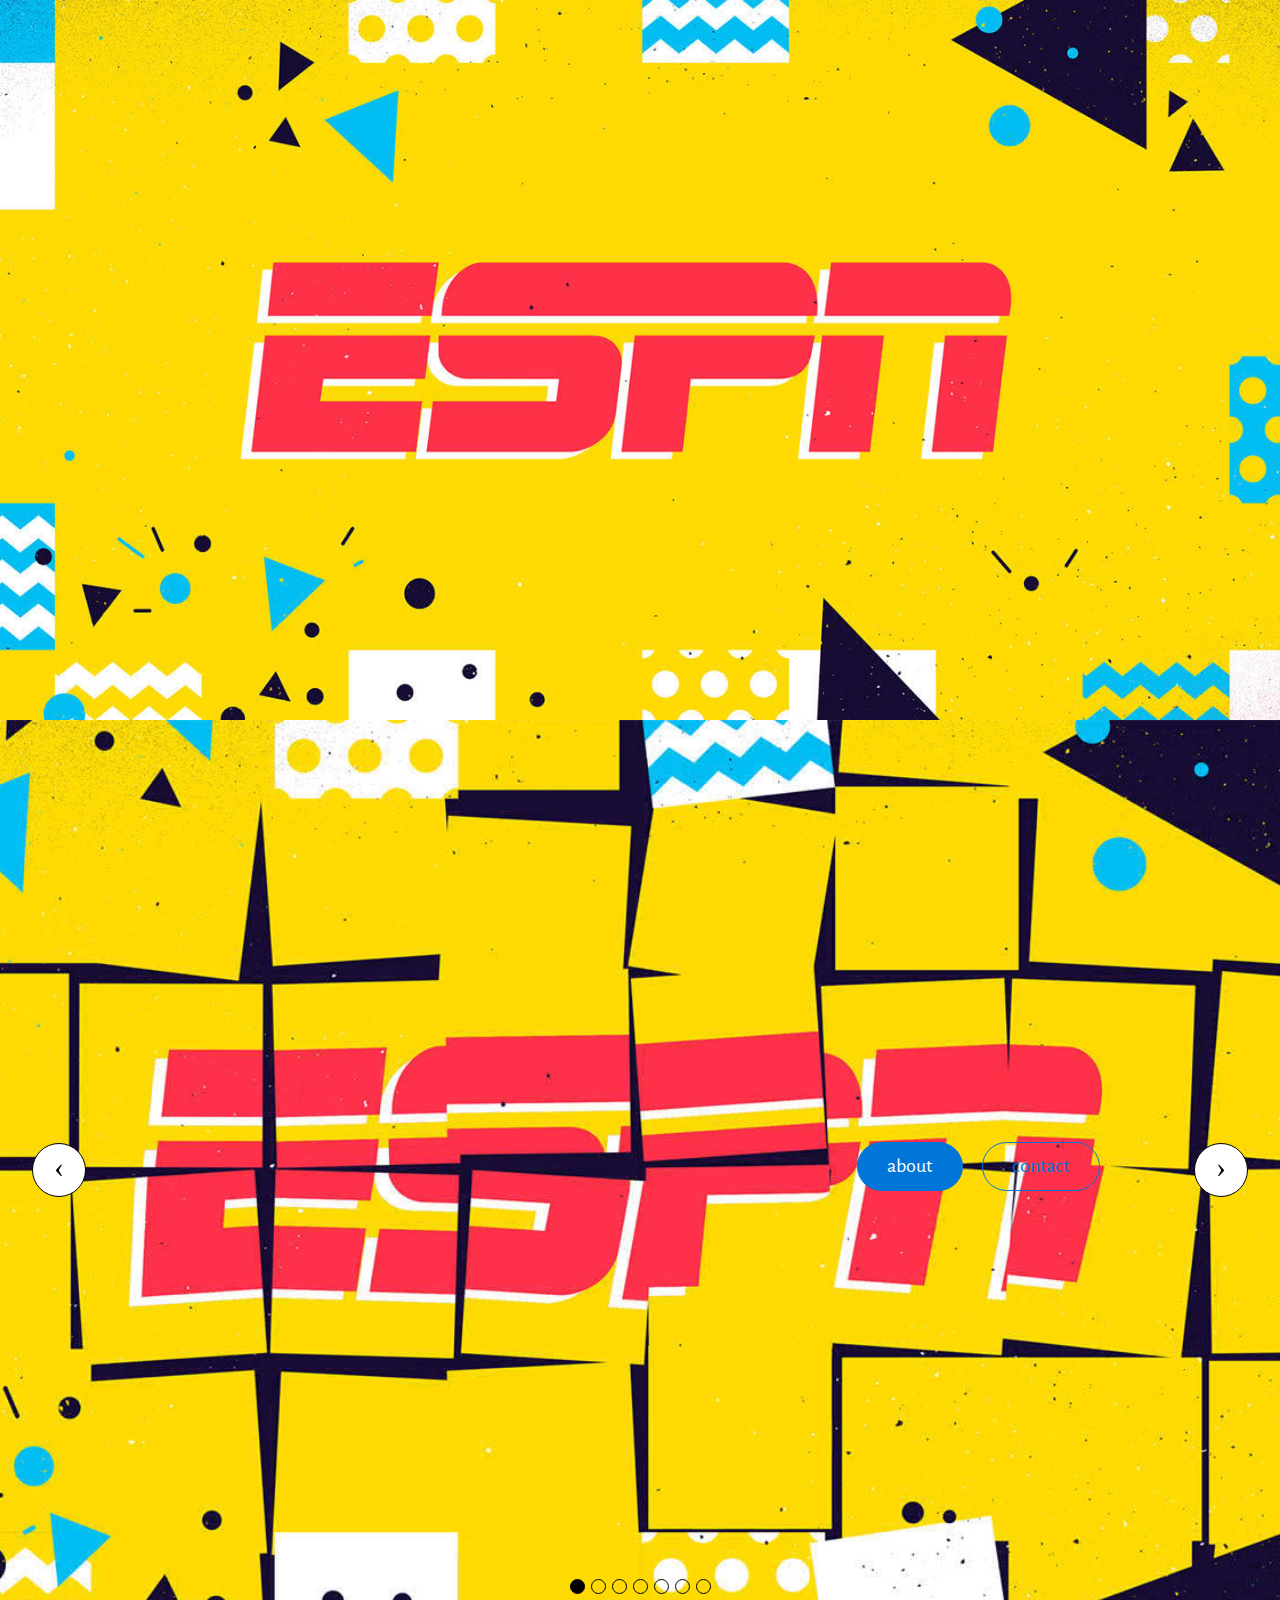
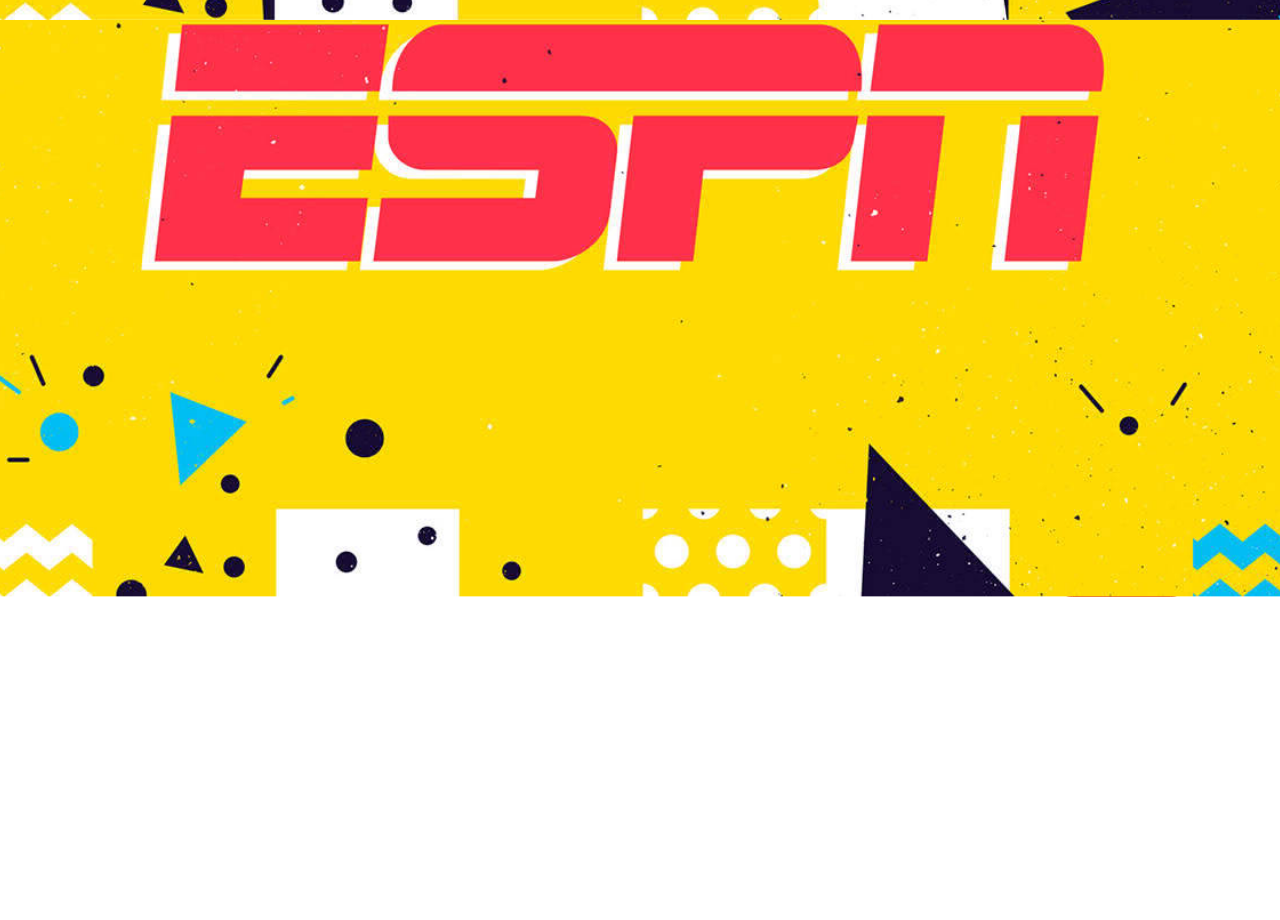
==== commit 368e10f3: "create github pages" ====
--- a/index.html
+++ b/index.html
@@ -10,559 +10,169 @@
   <meta name="description" content="">
   
   <title>Home</title>
-  <link rel="stylesheet" href="https://fonts.googleapis.com/css?family=Montserrat:400,700">
-  <link rel="stylesheet" href="https://fonts.googleapis.com/css?family=Raleway:100,100i,200,200i,300,300i,400,400i,500,500i,600,600i,700,700i,800,800i,900,900i">
-  <link rel="stylesheet" href="https://fonts.googleapis.com/css?family=Lora:400,700,400italic,700italic&subset=latin">
+  <link rel="stylesheet" href="https://fonts.googleapis.com/css?family=Playfair+Display:400,700&subset=latin,cyrillic">
+  <link rel="stylesheet" href="https://fonts.googleapis.com/css?family=Alegreya+Sans:400,700&subset=latin,vietnamese,latin-ext">
+  <link rel="stylesheet" href="assets/web/assets/mobirise-icons/mobirise-icons.css">
   <link rel="stylesheet" href="assets/tether/tether.min.css">
   <link rel="stylesheet" href="assets/bootstrap/css/bootstrap.min.css">
-  <link rel="stylesheet" href="assets/animate.css/animate.min.css">
-  <link rel="stylesheet" href="assets/theme/css/style.css">
-  <link rel="stylesheet" href="assets/theme/css/style-rtl.css">
+  <link rel="stylesheet" href="assets/puritym/css/style.css">
   <link rel="stylesheet" href="assets/mobirise/css/mbr-additional.css" type="text/css">
   
   
   
 </head>
-<body class="rtl">
-  <section class="mbr-section mbr-section-hero mbr-section-full header2 mbr-parallax-background" id="header2-0" data-rv-view="0" style="background-image: url(assets/images/6402d071823219.5bd21473dccc9-1400x2058.jpg);">
+<body>
+  <section class="mbr-section mbr-section-nopadding mbr-figure--caption-outside-bottom" id="image1-0" data-rv-view="0">
+    <div class="mbr-figure">
+        <div><img src="assets/images/ab51d967800063.5b4671b7b749f-1400x788.jpg"></div>
+        
+    </div>
+</section>
 
-    <div class="mbr-overlay" style="opacity: 0.3; background-color: rgb(0, 0, 0);">
-    </div>
+<section class="mbr-slider mbr-section mbr-section__container carousel slide mbr-section-nopadding" data-ride="carousel" data-keyboard="false" data-wrap="true" data-interval="5000" id="slider-1" data-rv-view="2" style="background-color: rgb(255, 255, 255);">
+    <div>
+        <div>
+            <div>
+                <ol class="carousel-indicators">
+                    <li data-app-prevent-settings="" data-target="#slider-1" data-slide-to="0" class="active"></li><li data-app-prevent-settings="" data-target="#slider-1" class="" data-slide-to="1"></li><li data-app-prevent-settings="" data-target="#slider-1" data-slide-to="2"></li><li data-app-prevent-settings="" data-target="#slider-1" data-slide-to="3"></li><li data-app-prevent-settings="" data-target="#slider-1" data-slide-to="4"></li><li data-app-prevent-settings="" data-target="#slider-1" data-slide-to="5"></li><li data-app-prevent-settings="" data-target="#slider-1" data-slide-to="6"></li>
+                </ol>
+                <div class="carousel-inner" role="listbox">
+                    <div class="mbr-section carousel-item dark center mbr-section-full active" style="background-image: url(assets/images/a7e9f167800063.5b4671b7b57a1-1400x789.jpg);">
+                        <div class="mbr-table-cell">
+                         
+                            <div class=" container">
+                                
+                                <div class="row">
+                                    <div class="col-md-8 col-md-offset-3 text-xs-right">
+                                        
+                                        
 
-    <div class="mbr-table mbr-table-full">
-        <div class="mbr-table-cell">
+                                        <div><a class="btn btn-lg btn-primary" href="https://charlsefrancis.github.io/my-project/" target="_blank">about</a> <a class="btn btn-lg btn-primary-outline btn-primary" href="https://b24-h327qj.bitrix24.site/emptypage4/" target="_blank">contact</a></div>
+                                    </div>
+                                </div>
+                            </div>
+                        </div>
+                    </div><div class="mbr-section carousel-item dark center mbr-section-full" style="background-image: url(assets/images/48b0f567800063.5b4671b7b818f-1400x787.jpg);">
+                        <div class="mbr-table-cell">
+                         
+                            <div class=" container">
+                                
+                                <div class="row">
+                                    <div class="col-md-8 col-md-offset-1">
+                                        
+                                        
 
-            <div class="container">
-                <div class="mbr-section row">
-                    <div class="mbr-table-md-up">
-                        
-                        <div class="mbr-table-cell mbr-right-padding-md-up mbr-valign-top col-md-7 image-size" style="width: 20%;">
-                            <div class="mbr-figure"><img src="assets/images/profile-img-855x1140.jpg"></div>
+                                        
+                                    </div>
+                                </div>
+                            </div>
                         </div>
-                        <div class="mbr-table-cell col-md-5 text-xs-center text-md-left content-size">
+                    </div><div class="mbr-section carousel-item dark center mbr-section-full" style="background-image: url(assets/images/c0deb267800063.5b4671b7b608a-1400x788.jpg);">
+                        <div class="mbr-table-cell">
+                         
+                            <div class=" container">
+                                
+                                <div class="row">
+                                    <div class="col-md-8 col-md-offset-2 text-xs-center">
+                                        
+                                        
 
-                            <h3 class="mbr-section-title display-2"><span style="font-weight: normal;">.Olusegun P&nbsp;</span></h3>
+                                        
+                                    </div>
+                                </div>
+                            </div>
+                        </div>
+                    </div><div class="mbr-section carousel-item dark center mbr-section-full" style="background-image: url(assets/images/3c477767800063.5b4671b7b6e89-1400x788.jpg);">
+                        <div class="mbr-table-cell">
+                         
+                            <div class=" container">
+                                
+                                <div class="row">
+                                    <div class="col-md-8 col-md-offset-2 text-xs-center">
+                                        
+                                        
 
-                            <div class="mbr-section-text">
-                                <p>front-end / software developer</p>
+                                        
+                                    </div>
+                                </div>
                             </div>
+                        </div>
+                    </div><div class="mbr-section carousel-item dark center mbr-section-full" style="background-image: url(assets/images/1d26dc67800063.5b4671b7b685e-1400x789.jpg);">
+                        <div class="mbr-table-cell">
+                         
+                            <div class=" container">
+                                
+                                <div class="row">
+                                    <div class="col-md-8 col-md-offset-1">
+                                        
+                                        
 
-                            
+                                        
+                                    </div>
+                                </div>
+                            </div>
+                        </div>
+                    </div><div class="mbr-section carousel-item dark center mbr-section-full" style="background-image: url(assets/images/c571be67800063.5b4671b7b87c2-1400x789.jpg);">
+                        <div class="mbr-table-cell">
+                         
+                            <div class=" container">
+                                
+                                <div class="row">
+                                    <div class="col-md-8 col-md-offset-1">
+                                        
+                                        
 
+                                        
+                                    </div>
+                                </div>
+                            </div>
                         </div>
+                    </div><div class="mbr-section carousel-item dark center mbr-section-full" style="background-image: url(assets/images/6f1ecf67800063.5b4671b7b7a0e-1400x787.jpg);">
+                        <div class="mbr-table-cell">
+                         
+                            <div class=" container">
+                                
+                                <div class="row">
+                                    <div class="col-md-8 col-md-offset-1">
+                                        
+                                        
 
-                        
-                        
-
+                                        <div><a class="btn btn-lg btn-primary" href="https://b24-h327qj.bitrix24.site/?ts=1557294423" target="_blank">about</a> <a class="btn btn-lg btn-primary-outline btn-primary" href="https://b24-h327qj.bitrix24.site/emptypage4/" target="_blank">contact</a></div>
+                                    </div>
+                                </div>
+                            </div>
+                        </div>
                     </div>
                 </div>
-            </div>
-
-        </div>
-    </div>
-
-    <div class="mbr-arrow mbr-arrow-floating hidden-sm-down" aria-hidden="true"><a href="#header2-1"><i class="mbr-arrow-icon"></i></a></div>
-
-</section>
-
-<section class="engine"><a href="https://mobirise.info/o">free portfolio site templates</a></section><section class="mbr-section mbr-section-hero mbr-section-full header2 mbr-parallax-background" id="header2-1" data-rv-view="3" style="background-image: url(assets/images/acd2e361622311.5a74418fbbf95-600x798.jpg);">
-
-    <div class="mbr-overlay" style="opacity: 0.3; background-color: rgb(0, 0, 0);">
-    </div>
-
-    <div class="mbr-table mbr-table-full">
-        <div class="mbr-table-cell">
-
-            <div class="container">
-                <div class="mbr-section row">
-                    <div class="mbr-table-md-up">
-                        
-                        
-                        
-
-                        <div class="mbr-table-cell col-md-5 content-size text-xs-center text-md-right">
-
-                            <h3 class="mbr-section-title display-2">About &nbsp; &nbsp; &nbsp; &nbsp; &nbsp; &nbsp; &nbsp; &nbsp;&nbsp;</h3>
-
-                            <div class="mbr-section-text">
-                                <p><br>    Mission-driven front-end developer with a passion for thoughtful UI design, collaboration.
-<br>
-<br>I’ve always sought out opportunities and challenges that are meaningful to me. Although my professional path has taken many twists and turns — from touring and recording artist, to small business owner and entrepreneur — I've never stopped engaging my passion to help others and solve problems.
-<br>
-<br>As a web developer, I enjoy using my obsessive attention to detail, my unequivocal love for making things, and my mission-driven work ethic to literally change the world. That's why I’m excited to make a big impact at a high growth company..</p>
-                            </div>
-
-                            
-
-                        </div>
-                        <div class="mbr-table-cell mbr-valign-top mbr-left-padding-md-up col-md-7 image-size" style="width: 50%;">
-                            <div class="mbr-figure"><img src="assets/images/acd2e361622311.5a74418fbbf95-1-600x798.jpg"></div>
-                        </div>
-
-                    </div>
-                </div>
-            </div>
-
-        </div>
-    </div>
-
-    <div class="mbr-arrow mbr-arrow-floating hidden-sm-down" aria-hidden="true"><a href="#header1-y"><i class="mbr-arrow-icon"></i></a></div>
-
-</section>
-
-<section class="mbr-section mbr-section-hero mbr-section-full mbr-section-with-arrow" id="header1-y" data-rv-view="6" style="background-color: rgb(61, 142, 185);">
-
-    
-
-    <div class="mbr-table-cell">
-
-        <div class="container">
-            <div class="row">
-                <div class="mbr-section col-md-10 col-md-offset-1 text-xs-center">
-
-                    <h1 class="mbr-section-title display-1">introduction</h1>
-                    <p class="mbr-section-lead lead">Am Intelligent and a creative problem solver with strong analysis and documentation skills
-<br>I have a passion for technology and collaboration including an ability to take initiative to research and learn emerging technologies
-<br>Excellent understanding of UX and interaction design
-<br>Strong understanding of design systems
-<br>Demonstrate awareness and sensitivity to business drivers and a pragmatic approach to delivering technology solutions to support business needs of our clients.
-<br>Good communication skills; As a front-end developer, i have a proven ability to be client facing and participate and lead meetings with stakeholders to discuss development requirements and customer's needs.
-<br>I have a Strong organizational, time and resourcing capabilities, capable of running multiple parallel projects
-<br>Expert understanding of HTML5, CSS3 and JavaScript
-<br>Strong understanding of front-end frameworks including preprocessors and bundlers such as LESS, SASS, Webpack, NPM etc
-<br>Good understanding of advanced JavaScript libraries and frameworks such as AngularJS, VueJS, ReactJS, etc.
-<br>Good understanding of asynchronous request handling, partial page updates, RESTful services and APIs
-<br>Familiarity with tools such as Photoshop, InVision, Sketch etc is essential.
-<br>Excellent understanding of cross-browser compatibility issues and ways to work around them.
-<br>Proficient understanding of code versioning tools, such as Git, Mercurial, SVN
-<br>Good understanding of Content Management Systems and E-commerce Platforms
-<br>Good understanding of SEO principles and accessibility</p>
-                    
-                </div>
+                
+                <a data-app-prevent-settings="" class="left carousel-control" role="button" data-slide="prev" href="#slider-1">
+                    <span class="icon-prev" aria-hidden="true"></span>
+                    <span class="sr-only">Previous</span>
+                </a>
+                <a data-app-prevent-settings="" class="right carousel-control" role="button" data-slide="next" href="#slider-1">
+                    <span class="icon-next" aria-hidden="true"></span>
+                    <span class="sr-only">Next</span>
+                </a>
             </div>
         </div>
     </div>
-
-    <div class="mbr-arrow mbr-arrow-floating" aria-hidden="true"><a href="#header1-z"><i class="mbr-arrow-icon"></i></a></div>
-
 </section>
 
-<section class="mbr-section mbr-section-hero mbr-section-full mbr-section-with-arrow" id="header1-z" data-rv-view="9" style="background-color: rgb(61, 142, 185);">
-
-    
-
+<section class="mbr-section mbr-section-full mbr-parallax-background" id="header2-2" data-rv-view="26" style="background-image: url(assets/images/ab51d967800063.5b4671b7b749f-1-1400x788.jpg);">
     <div class="mbr-table-cell">
-
+        
         <div class="container">
             <div class="row">
-                <div class="mbr-section col-md-10 col-md-offset-1 text-xs-center">
+                <div class="col-md-8 col-md-offset-4 text-xs-right">
 
-                    <h1 class="mbr-section-title display-1">Projects</h1>
-                    <p class="mbr-section-lead lead">snap&nbsp;<br>java-script, html and css
-<br>
-<br>webdev.int, 27th April 2019, finished project( started 16th April 2019)
-<br>I took a support role in making this web app, i later turned it into a personel project. since the client was no longer responding on his request to build the web app. It supposed to be a website for a phot studio. I just designed it and like the outcome so i put it in my portfolio.
-<br>
-<br>
-<br>weather app
-<br>java-script, jquery, css, and html
-<br>
-<br>webdev.int, 12 Febuary 2019, finished project ( started 27th Nov. 2018)
-<br>weather app is a project we took interest in to developer using FCC Weather Api, my self and the other developers assigned to work with me on the project used only 2months to finish the project. Each sharing equal responsibilities all through to complete. 
-<br>
-<br>
-<br>Test hotel web app
-<br>java-script, html and css
-<br>
-<br> March 16 2019, finished project ( started project 12th january 2019)
-<br>This is project was made for a client and i played a supporting role to complete project. As a freelance project.
-<br>
-<br>
-<br>responsive web forms
-<br>Angular 2
-<br>
-<br>Lead developer, 17 May 2019 finished project ( started project 18th April 2019) 
-<br>Responsive web forms was designed with javascript, typescript, html and css. Was only a peronal project.
-<br>
-<br>
-<br>React crypto
-<br>React js
-<br>
-<br>12 jan 2019 finished project ( started project october 17th 2019)
-<br>This project is designed to get updates on crypto currency prices, was part of a team project and i was happy to take part in this project. When ever you run app server you get current prices on crypto currency as the prices go up and down.
-<br>
-<br>
-<br>state management app
-<br>React js
-<br>
-<br>13 March 2019 finished project ( started Dec 16th 2019)
-<br>Is like a trading portal to show case movies and sell rights to them, i just built as a mini react project.&nbsp;<br></p>
-                    
-                </div>
-            </div>
-        </div>
-    </div>
-
-    <div class="mbr-arrow mbr-arrow-floating" aria-hidden="true"><a href="#content7-9"><i class="mbr-arrow-icon"></i></a></div>
-
-</section>
-
-<section class="mbr-section article mbr-section__container" id="content7-9" data-rv-view="12" style="background-color: rgb(61, 142, 185); padding-top: 20px; padding-bottom: 20px;">
-
-    <div class="container">
-        <div class="row">
-            <div class="col-xs-12 col-md-4 lead"><p>Experience</p><p><br></p><p>SaaS platform that enables enterprise companies to build, run, and measure their positive impact campaigns
-</p><p>Develop Product
-</p><p>
-</p><p>&nbsp; &nbsp; Contribute core features across entire stack (20k+ lines of code, 250+ pulls)
-</p><p>&nbsp; &nbsp; Lead front-end development, creating and documenting app-wide design system
-</p><p>&nbsp; &nbsp; Oversee transition from page-based styles to modular component styles
-</p><p>&nbsp; &nbsp; Guide best practices around accessible, semantic UI/UX
-</p><p>&nbsp; &nbsp; Tools: Python, Angular js, MySQL // React, JS, jQuery // Sass // HTML, Java, Ancible.</p><p>
-</p><p><br></p></div>
-            <div class="col-xs-12 col-md-4 lead"><p>Accomplishments
-</p><p></p><div><br></div><div>&nbsp;Dramatically increased speed of UI development using atomic, scalable CSS</div><div><br></div><div>&nbsp;Implemented inline @tagging feature to increase app share-ability
-</div><div><br></div><p></p></div>
-            <div class="col-xs-12 col-md-4 lead">
-<div>Web Dev Student</div><div><br></div><div>
-</div><div>
-</div><div>Competitive , 8-week immersive program that helps individuals to develop the skills, mindset, and network to be high-impact at a high-growth company.
-</div><div>
-</div><div>&nbsp; &nbsp; Technology - R programming, AWS.</div><div>&nbsp; &nbsp; Practices - Agile development tactics, test-driven development, mobile-first methodology
-</div><div><br></div></div>
-        </div>
-    </div>
-
-</section>
-
-<section class="mbr-cards mbr-section mbr-section-nopadding" id="features3-c" data-rv-view="14" style="background-color: rgb(61, 142, 185);">
-
-    
-
-    <div class="mbr-cards-row row">
-        <div class="mbr-cards-col col-xs-12 col-lg-3" style="padding-top: 80px; padding-bottom: 80px;">
-            <div class="container">
-              <div class="card cart-block">
-                  <div class="card-img"><a href="localhost:3000/state-management" target="_blank"><img src="assets/images/snagit-screenshot-600x271.png" class="card-img-top"></a></div>
-                  <div class="card-block">
-                    <h4 class="card-title">Navbar circle animaition</h4>
-                    <h5 class="card-subtitle">webpage page designed with javascript, css, html5&nbsp;</h5>
-                    
-                    
-                    </div>
-                </div>
-            </div>
-        </div>
-        <div class="mbr-cards-col col-xs-12 col-lg-3" style="padding-top: 80px; padding-bottom: 80px;">
-            <div class="container">
-                <div class="card cart-block">
-                    <div class="card-img"><a href="https://sanity-nextjs-landing-pages-web-66z1ed71.netlify.com/" target="_blank"><img src="assets/images/gaming-screenshot-600x261.png" class="card-img-top"></a></div>
-                    <div class="card-block">
-                        <h4 class="card-title">Gaming</h4>
-                        <h5 class="card-subtitle">
-<div>&nbsp; &nbsp; A dynamic frontend with Next.js
-</div><div>&nbsp; &nbsp; Structured content using Sanity.io
-</div><div>&nbsp; &nbsp; Global deployment on Netlify
-</div><div><br></div></h5>
-                        
-                        
-                    </div>
-                </div>
-            </div>
-        </div>
-        <div class="mbr-cards-col col-xs-12 col-lg-3" style="padding-top: 80px; padding-bottom: 80px;">
-            <div class="container">
-                <div class="card cart-block">
-                    <div class="card-img"><a href="https://charlsefrancis.github.io/web-hosting/page2.html"><img src="assets/images/6d424856665477.59b7d9e01c306-600x1065.jpg" class="card-img-top"></a></div>
-                    <div class="card-block">
-                        <h4 class="card-title">Game of throne themes</h4>
-                        <h5 class="card-subtitle">Themes project</h5>
-                        
-                        
-                    </div>
-                </div>
-            </div>
-        </div>
-        <div class="mbr-cards-col col-xs-12 col-lg-3" style="padding-top: 80px; padding-bottom: 80px;">
-            <div class="container">
-                <div class="card cart-block">
-                    <div class="card-img"><a href="https://charlsefrancis.github.io/instagram-feeds/page2.html"><img src="assets/images/instagram-feed-600x275.png" class="card-img-top"></a></div>
-                    <div class="card-block">
-                        <h4 class="card-title">instagram feeds</h4>
-                        <h5 class="card-subtitle">web page feed to get live feeds from an instagram account, can be used in websites, and share across social media platforms</h5>
-                        
-                        
-                    </div>
+                    <h1 class="mbr-section-title display-1">contact</h1>
+                    <p class="lead"><strong>github: https://github.com/charlsefrancis<br>email: charlsefrancis112@linuxmail.com</strong></p>
+                    <div class="mbr-buttons--left"><a class="btn btn-lg btn-danger" href="https://charlsefrancis.github.io/my-project/" target="_blank">Learn More</a></div>
                 </div>
             </div>
         </div>
         
-        
     </div>
-</section>
-
-<section class="mbr-cards mbr-section mbr-section-nopadding" id="features3-4" data-rv-view="17" style="background-color: rgb(61, 142, 185);">
-
-    
-
-    <div class="mbr-cards-row row">
-        <div class="mbr-cards-col col-xs-12 col-lg-3" style="padding-top: 80px; padding-bottom: 80px;">
-            <div class="container">
-              <div class="card cart-block">
-                  <div class="card-img"><a href="https://github.com/charlsefrancis/snap" target="_blank"><img src="assets/images/carousel2-600x427.jpg" class="card-img-top"></a></div>
-                  <div class="card-block">
-                    <h4 class="card-title">snap</h4>
-                    <h5 class="card-subtitle">java-script app</h5>
-                    <p class="card-text">photo studio project</p>
-                    
-                    </div>
-                </div>
-            </div>
-        </div>
-        <div class="mbr-cards-col col-xs-12 col-lg-3" style="padding-top: 80px; padding-bottom: 80px;">
-            <div class="container">
-                <div class="card cart-block">
-                    <div class="card-img"><a href="https://github.com/charlsefrancis/test-hotel" target="_blank"><img src="assets/images/room1-bed-600x364.jpg" class="card-img-top"></a></div>
-                    <div class="card-block">
-                        <h4 class="card-title">sep hotel</h4>
-                        <h5 class="card-subtitle">hotel website</h5>
-                        <p class="card-text">website made for hotel.&nbsp;</p>
-                        
-                    </div>
-                </div>
-            </div>
-        </div>
-        <div class="mbr-cards-col col-xs-12 col-lg-3" style="padding-top: 80px; padding-bottom: 80px;">
-            <div class="container">
-                <div class="card cart-block">
-                    <div class="card-img"><a href="https://github.com/charlsefrancis/Tap-music" target="_blank"><img src="assets/images/15x-600x395.jpg" class="card-img-top"></a></div>
-                    <div class="card-block">
-                        <h4 class="card-title">tap-music</h4>
-                        <h5 class="card-subtitle">music app</h5>
-                        <p class="card-text">Each color tab has a sound and when you click the tab produces a kick or sound and bubbles or a colored ball will bounce at the sound of each key.</p>
-                        
-                    </div>
-                </div>
-            </div>
-        </div>
-        <div class="mbr-cards-col col-xs-12 col-lg-3" style="padding-top: 80px; padding-bottom: 80px;">
-            <div class="container">
-                <div class="card cart-block">
-                    <div class="card-img"><a href="https://github.com/charlsefrancis/react-crypto" target="_blank"><img src="assets/images/mbr-600x450.jpg" class="card-img-top"></a></div>
-                    <div class="card-block">
-                        <h4 class="card-title">React crypto</h4>
-                        <h5 class="card-subtitle">Crypto currency app update</h5>
-                        <p class="card-text">Update on crypto currency prices</p>
-                        
-                    </div>
-                </div>
-            </div>
-        </div>
-        
-        
-    </div>
-</section>
-
-<section class="mbr-cards mbr-section mbr-section-nopadding" id="features3-d" data-rv-view="20" style="background-color: rgb(61, 142, 185);">
-
-    
-
-    <div class="mbr-cards-row row">
-        <div class="mbr-cards-col col-xs-12 col-lg-3" style="padding-top: 80px; padding-bottom: 80px;">
-            <div class="container">
-              <div class="card cart-block">
-                  <div class="card-img"><a href="https://github.com/charlsefrancis/GO-Bot-DRL"><img src="assets/images/113.gif" class="card-img-top"></a></div>
-                  <div class="card-block">
-                    <h4 class="card-title">python project</h4>
-                    <h5 class="card-subtitle">Goal-Oriented Chatbot trained with Deep Reinforcement Learning</h5>
-                    
-                    
-                    </div>
-                </div>
-            </div>
-        </div>
-        <div class="mbr-cards-col col-xs-12 col-lg-3" style="padding-top: 80px; padding-bottom: 80px;">
-            <div class="container">
-                <div class="card cart-block">
-                    <div class="card-img"><a href="https://1lyc0sp2.apps.lair.io/"><img src="assets/images/14x-600x326.jpg" class="card-img-top"></a></div>
-                    <div class="card-block">
-                        <h4 class="card-title">project</h4>
-                        <h5 class="card-subtitle">meditation app</h5>
-                        
-                        
-                    </div>
-                </div>
-            </div>
-        </div>
-        <div class="mbr-cards-col col-xs-12 col-lg-3" style="padding-top: 80px; padding-bottom: 80px;">
-            <div class="container">
-                <div class="card cart-block">
-                    <div class="card-img"><a href="https://ionic-e1nttt.stackblitz.io"><img src="assets/images/1s3.gif" class="card-img-top"></a></div>
-                    <div class="card-block">
-                        <h4 class="card-title">alert</h4>
-                        <h5 class="card-subtitle">&nbsp;with ionic framework</h5>
-                        
-                        
-                    </div>
-                </div>
-            </div>
-        </div>
-        <div class="mbr-cards-col col-xs-12 col-lg-3" style="padding-top: 80px; padding-bottom: 80px;">
-            <div class="container">
-                <div class="card cart-block">
-                    <div class="card-img"><a href="https://github.com/charlsefrancis/Swirl" target="_blank"><img src="assets/images/6cda9d76474323.5c6c082c73514-600x462.jpg" class="card-img-top"></a></div>
-                    <div class="card-block">
-                        <h4 class="card-title">swirl</h4>
-                        <h5 class="card-subtitle">software company</h5>
-                        
-                        
-                    </div>
-                </div>
-            </div>
-        </div>
-        
-        
-    </div>
-</section>
-
-<section class="mbr-cards mbr-section mbr-section-nopadding" id="features3-3" data-rv-view="23" style="background-color: rgb(61, 142, 185);">
-
-    
-
-    <div class="mbr-cards-row row">
-        <div class="mbr-cards-col col-xs-12 col-lg-3" style="padding-top: 80px; padding-bottom: 80px;">
-            <div class="container">
-              <div class="card cart-block">
-                  <div class="card-img"><img src="assets/images/angular-js-218x231.png" class="card-img-top"></div>
-                  <div class="card-block">
-                    <h4 class="card-title">Angular js</h4>
-                    <h5 class="card-subtitle">javascript/ typescript</h5>
-                    
-                    
-                    </div>
-                </div>
-            </div>
-        </div>
-        <div class="mbr-cards-col col-xs-12 col-lg-3" style="padding-top: 80px; padding-bottom: 80px;">
-            <div class="container">
-                <div class="card cart-block">
-                    <div class="card-img"><img src="assets/images/sass-270x187.jpg" class="card-img-top"></div>
-                    <div class="card-block">
-                        <h4 class="card-title">bootstrap/sass</h4>
-                        <h5 class="card-subtitle">styling</h5>
-                        
-                        
-                    </div>
-                </div>
-            </div>
-        </div>
-        <div class="mbr-cards-col col-xs-12 col-lg-3" style="padding-top: 80px; padding-bottom: 80px;">
-            <div class="container">
-                <div class="card cart-block">
-                    <div class="card-img"><img src="assets/images/nodejs-150x150.png" class="card-img-top"></div>
-                    <div class="card-block">
-                        <h4 class="card-title">nodejs</h4>
-                        <h5 class="card-subtitle">node js web server and javascript programming</h5>
-                        
-                        
-                    </div>
-                </div>
-            </div>
-        </div>
-        <div class="mbr-cards-col col-xs-12 col-lg-3" style="padding-top: 80px; padding-bottom: 80px;">
-            <div class="container">
-                <div class="card cart-block">
-                    <div class="card-img"><img src="assets/images/python-280x280.png" class="card-img-top"></div>
-                    <div class="card-block">
-                        <h4 class="card-title">python</h4>
-                        <h5 class="card-subtitle">programming</h5>
-                        
-                        
-                    </div>
-                </div>
-            </div>
-        </div>
-        
-        
-    </div>
-</section>
-
-<section class="mbr-cards mbr-section mbr-section-nopadding" id="features3-e" data-rv-view="26" style="background-color: rgb(61, 142, 185);">
-
-    
-
-    <div class="mbr-cards-row row">
-        <div class="mbr-cards-col col-xs-12 col-lg-3" style="padding-top: 80px; padding-bottom: 80px;">
-            <div class="container">
-              <div class="card cart-block">
-                  <div class="card-img"><img src="assets/images/css3-225x225.png" class="card-img-top"></div>
-                  <div class="card-block">
-                    <h4 class="card-title">css3</h4>
-                    <h5 class="card-subtitle">styling</h5>
-                    
-                    
-                    </div>
-                </div>
-            </div>
-        </div>
-        <div class="mbr-cards-col col-xs-12 col-lg-3" style="padding-top: 80px; padding-bottom: 80px;">
-            <div class="container">
-                <div class="card cart-block">
-                    <div class="card-img"><img src="assets/images/htmls5.img-158x160.png" class="card-img-top"></div>
-                    <div class="card-block">
-                        <h4 class="card-title">html5</h4>
-                        <h5 class="card-subtitle">web development</h5>
-                        
-                        
-                    </div>
-                </div>
-            </div>
-        </div>
-        <div class="mbr-cards-col col-xs-12 col-lg-3" style="padding-top: 80px; padding-bottom: 80px;">
-            <div class="container">
-                <div class="card cart-block">
-                    <div class="card-img"><img src="assets/images/dockers.img-120x120.jpg" class="card-img-top"></div>
-                    <div class="card-block">
-                        <h4 class="card-title">Dockers</h4>
-                        <h5 class="card-subtitle">serverside and web deployment</h5>
-                        
-                        
-                    </div>
-                </div>
-            </div>
-        </div>
-        <div class="mbr-cards-col col-xs-12 col-lg-3" style="padding-top: 80px; padding-bottom: 80px;">
-            <div class="container">
-                <div class="card cart-block">
-                    <div class="card-img"><img src="assets/images/java.img-191x190.jpg" class="card-img-top"></div>
-                    <div class="card-block">
-                        <h4 class="card-title">java</h4>
-                        <h5 class="card-subtitle">programming</h5>
-                        
-                        
-                    </div>
-                </div>
-            </div>
-        </div>
-        
-        
-    </div>
-</section>
-
-<section class="mbr-section mbr-parallax-background" id="content8-f" data-rv-view="29" style="background-image: url(assets/images/111-1080x566.jpg); padding-top: 120px; padding-bottom: 120px;">
-
-    <div class="mbr-overlay" style="opacity: 0.5; background-color: rgb(0, 0, 0);">
-    </div>
-
-    <div class="container">
-        <h3 class="mbr-section-title display-2">contact<br>github: https://github.com/charlsefrancis<br>email: charlsefrancis112@linuxmail.org</h3>
-        <div class="lead">github</div>
-    </div>
-
-</section>
-
-<section class="mbr-section mbr-section-nopadding" id="map1-x" data-rv-view="32">
-    <div class="mbr-map"><iframe frameborder="0" style="border:0" src="https://www.google.com/maps/embed/v1/place?key=AIzaSyCx3d07zxHPLvkFBLlAR3Ng8a9wsAsGoJ8&amp;q=place_id:ChIJn6wOs6lZwokRLKy1iqRcoKw" allowfullscreen=""></iframe></div>
 </section>
 
 
@@ -570,11 +180,10 @@
   <script src="assets/tether/tether.min.js"></script>
   <script src="assets/bootstrap/js/bootstrap.min.js"></script>
   <script src="assets/smooth-scroll/smooth-scroll.js"></script>
+  <script src="assets/bootstrap-carousel-swipe/bootstrap-carousel-swipe.js"></script>
   <script src="assets/jarallax/jarallax.js"></script>
-  <script src="assets/viewport-checker/jquery.viewportchecker.js"></script>
-  <script src="assets/theme/js/script.js"></script>
+  <script src="assets/puritym/js/script.js"></script>
   
   
-  <input name="animation" type="hidden">
-  </body>
+</body>
 </html>--- a/assets/web/assets/mobirise-icons/mobirise-icons.css
+++ b/assets/web/assets/mobirise-icons/mobirise-icons.css
@@ -0,0 +1,476 @@
+@font-face {
+  font-family: 'MobiriseIcons';
+  src:  url('mobirise-icons.eot?spat4u');
+  src:  url('mobirise-icons.eot?spat4u#iefix') format('embedded-opentype'),
+    url('mobirise-icons.ttf?spat4u') format('truetype'),
+    url('mobirise-icons.woff?spat4u') format('woff'),
+    url('mobirise-icons.svg?spat4u#MobiriseIcons') format('svg');
+  font-weight: normal;
+  font-style: normal;
+}
+
+[class^="mbri-"], [class*=" mbri-"] {
+  /* use !important to prevent issues with browser extensions that change fonts */
+  font-family: MobiriseIcons !important;
+  speak: none;
+  font-style: normal;
+  font-weight: normal;
+  font-variant: normal;
+  text-transform: none;
+  line-height: 1;
+
+  /* Better Font Rendering =========== */
+  -webkit-font-smoothing: antialiased;
+  -moz-osx-font-smoothing: grayscale;
+}
+
+.mbri-add-submenu:before {
+  content: "\e900";
+}
+.mbri-alert:before {
+  content: "\e901";
+}
+.mbri-align-center:before {
+  content: "\e902";
+}
+.mbri-align-justify:before {
+  content: "\e903";
+}
+.mbri-align-left:before {
+  content: "\e904";
+}
+.mbri-align-right:before {
+  content: "\e905";
+}
+.mbri-android:before {
+  content: "\e906";
+}
+.mbri-apple:before {
+  content: "\e907";
+}
+.mbri-arrow-down:before {
+  content: "\e908";
+}
+.mbri-arrow-next:before {
+  content: "\e909";
+}
+.mbri-arrow-prev:before {
+  content: "\e90a";
+}
+.mbri-arrow-up:before {
+  content: "\e90b";
+}
+.mbri-bold:before {
+  content: "\e90c";
+}
+.mbri-bookmark:before {
+  content: "\e90d";
+}
+.mbri-bootstrap:before {
+  content: "\e90e";
+}
+.mbri-briefcase:before {
+  content: "\e90f";
+}
+.mbri-browse:before {
+  content: "\e910";
+}
+.mbri-bulleted-list:before {
+  content: "\e911";
+}
+.mbri-calendar:before {
+  content: "\e912";
+}
+.mbri-camera:before {
+  content: "\e913";
+}
+.mbri-cart-add:before {
+  content: "\e914";
+}
+.mbri-cart-full:before {
+  content: "\e915";
+}
+.mbri-cash:before {
+  content: "\e916";
+}
+.mbri-change-style:before {
+  content: "\e917";
+}
+.mbri-chat:before {
+  content: "\e918";
+}
+.mbri-clock:before {
+  content: "\e919";
+}
+.mbri-close:before {
+  content: "\e91a";
+}
+.mbri-cloud:before {
+  content: "\e91b";
+}
+.mbri-code:before {
+  content: "\e91c";
+}
+.mbri-contact-form:before {
+  content: "\e91d";
+}
+.mbri-credit-card:before {
+  content: "\e91e";
+}
+.mbri-cursor-click:before {
+  content: "\e91f";
+}
+.mbri-cust-feedback:before {
+  content: "\e920";
+}
+.mbri-database:before {
+  content: "\e921";
+}
+.mbri-delivery:before {
+  content: "\e922";
+}
+.mbri-desktop:before {
+  content: "\e923";
+}
+.mbri-devices:before {
+  content: "\e924";
+}
+.mbri-down:before {
+  content: "\e925";
+}
+.mbri-download:before {
+  content: "\e989";
+}
+.mbri-drag-n-drop:before {
+  content: "\e927";
+}
+.mbri-drag-n-drop2:before {
+  content: "\e928";
+}
+.mbri-edit:before {
+  content: "\e929";
+}
+.mbri-edit2:before {
+  content: "\e92a";
+}
+.mbri-error:before {
+  content: "\e92b";
+}
+.mbri-extension:before {
+  content: "\e92c";
+}
+.mbri-features:before {
+  content: "\e92d";
+}
+.mbri-file:before {
+  content: "\e92e";
+}
+.mbri-flag:before {
+  content: "\e92f";
+}
+.mbri-folder:before {
+  content: "\e930";
+}
+.mbri-gift:before {
+  content: "\e931";
+}
+.mbri-github:before {
+  content: "\e932";
+}
+.mbri-globe:before {
+  content: "\e933";
+}
+.mbri-globe-2:before {
+  content: "\e934";
+}
+.mbri-growing-chart:before {
+  content: "\e935";
+}
+.mbri-hearth:before {
+  content: "\e936";
+}
+.mbri-help:before {
+  content: "\e937";
+}
+.mbri-home:before {
+  content: "\e938";
+}
+.mbri-hot-cup:before {
+  content: "\e939";
+}
+.mbri-idea:before {
+  content: "\e93a";
+}
+.mbri-image-gallery:before {
+  content: "\e93b";
+}
+.mbri-image-slider:before {
+  content: "\e93c";
+}
+.mbri-info:before {
+  content: "\e93d";
+}
+.mbri-italic:before {
+  content: "\e93e";
+}
+.mbri-key:before {
+  content: "\e93f";
+}
+.mbri-laptop:before {
+  content: "\e940";
+}
+.mbri-layers:before {
+  content: "\e941";
+}
+.mbri-left-right:before {
+  content: "\e942";
+}
+.mbri-left:before {
+  content: "\e943";
+}
+.mbri-letter:before {
+  content: "\e944";
+}
+.mbri-like:before {
+  content: "\e945";
+}
+.mbri-link:before {
+  content: "\e946";
+}
+.mbri-lock:before {
+  content: "\e947";
+}
+.mbri-login:before {
+  content: "\e948";
+}
+.mbri-logout:before {
+  content: "\e949";
+}
+.mbri-magic-stick:before {
+  content: "\e94a";
+}
+.mbri-map-pin:before {
+  content: "\e94b";
+}
+.mbri-menu:before {
+  content: "\e94c";
+}
+.mbri-mobile:before {
+  content: "\e94d";
+}
+.mbri-mobile2:before {
+  content: "\e94e";
+}
+.mbri-mobirise:before {
+  content: "\e94f";
+}
+.mbri-more-horizontal:before {
+  content: "\e950";
+}
+.mbri-more-vertical:before {
+  content: "\e951";
+}
+.mbri-music:before {
+  content: "\e952";
+}
+.mbri-new-file:before {
+  content: "\e953";
+}
+.mbri-numbered-list:before {
+  content: "\e954";
+}
+.mbri-opened-folder:before {
+  content: "\e955";
+}
+.mbri-pages:before {
+  content: "\e956";
+}
+.mbri-paper-plane:before {
+  content: "\e957";
+}
+.mbri-paperclip:before {
+  content: "\e958";
+}
+.mbri-photo:before {
+  content: "\e959";
+}
+.mbri-photos:before {
+  content: "\e95a";
+}
+.mbri-pin:before {
+  content: "\e95b";
+}
+.mbri-play:before {
+  content: "\e95c";
+}
+.mbri-plus:before {
+  content: "\e95d";
+}
+.mbri-preview:before {
+  content: "\e95e";
+}
+.mbri-print:before {
+  content: "\e95f";
+}
+.mbri-protect:before {
+  content: "\e960";
+}
+.mbri-question:before {
+  content: "\e961";
+}
+.mbri-quote-left:before {
+  content: "\e962";
+}
+.mbri-quote-right:before {
+  content: "\e963";
+}
+.mbri-refresh:before {
+  content: "\e964";
+}
+.mbri-responsive:before {
+  content: "\e965";
+}
+.mbri-right:before {
+  content: "\e966";
+}
+.mbri-rocket:before {
+  content: "\e967";
+}
+.mbri-sad-face:before {
+  content: "\e968";
+}
+.mbri-sale:before {
+  content: "\e969";
+}
+.mbri-save:before {
+  content: "\e96a";
+}
+.mbri-search:before {
+  content: "\e96b";
+}
+.mbri-setting:before {
+  content: "\e96c";
+}
+.mbri-setting2:before {
+  content: "\e96d";
+}
+.mbri-setting3:before {
+  content: "\e96e";
+}
+.mbri-share:before {
+  content: "\e96f";
+}
+.mbri-shopping-bag:before {
+  content: "\e970";
+}
+.mbri-shopping-basket:before {
+  content: "\e971";
+}
+.mbri-shopping-cart:before {
+  content: "\e972";
+}
+.mbri-sites:before {
+  content: "\e973";
+}
+.mbri-smile-face:before {
+  content: "\e974";
+}
+.mbri-speed:before {
+  content: "\e975";
+}
+.mbri-star:before {
+  content: "\e976";
+}
+.mbri-success:before {
+  content: "\e977";
+}
+.mbri-sun:before {
+  content: "\e978";
+}
+.mbri-sun2:before {
+  content: "\e979";
+}
+.mbri-tablet:before {
+  content: "\e97a";
+}
+.mbri-tablet-vertical:before {
+  content: "\e97b";
+}
+.mbri-target:before {
+  content: "\e97c";
+}
+.mbri-timer:before {
+  content: "\e97d";
+}
+.mbri-to-ftp:before {
+  content: "\e97e";
+}
+.mbri-to-local-drive:before {
+  content: "\e97f";
+}
+.mbri-touch-swipe:before {
+  content: "\e980";
+}
+.mbri-touch:before {
+  content: "\e981";
+}
+.mbri-trash:before {
+  content: "\e982";
+}
+.mbri-underline:before {
+  content: "\e983";
+}
+.mbri-unlink:before {
+  content: "\e984";
+}
+.mbri-unlock:before {
+  content: "\e985";
+}
+.mbri-up-down:before {
+  content: "\e986";
+}
+.mbri-up:before {
+  content: "\e987";
+}
+.mbri-update:before {
+  content: "\e988";
+}
+.mbri-upload:before {
+ content: "\e926"; 
+}
+.mbri-user:before {
+  content: "\e98a";
+}
+.mbri-user2:before {
+  content: "\e98b";
+}
+.mbri-users:before {
+  content: "\e98c";
+}
+.mbri-video:before {
+  content: "\e98d";
+}
+.mbri-video-play:before {
+  content: "\e98e";
+}
+.mbri-watch:before {
+  content: "\e98f";
+}
+.mbri-website-theme:before {
+  content: "\e990";
+}
+.mbri-wifi:before {
+  content: "\e991";
+}
+.mbri-windows:before {
+  content: "\e992";
+}
+.mbri-zoom-out:before {
+  content: "\e993";
+}
+.mbri-redo:before {
+  content: "\e994";
+}
+.mbri-undo:before {
+  content: "\e995";
+}
--- a/assets/puritym/css/style.css
+++ b/assets/puritym/css/style.css
@@ -0,0 +1,914 @@
+.engine {
+	position: absolute;
+	text-indent: -2400px;
+	text-align: center;
+	padding: 0;
+	top: 0;
+	left: -2400px;
+}/**
+ * BOOTSTRAP CUSTOM
+ */
+.container {
+  position: relative;
+}
+
+.btn {
+  margin-bottom: 0.5rem;
+}
+
+.btn + .btn {
+  margin-left: 1rem;
+}
+
+.btn-white {
+  background: #fff;
+  color: inherit;
+}
+
+.btn-black {
+  background: #000;
+  color: #fff;
+}
+
+.btn-social,
+.btn-social:hover,
+.btn-social:active,
+.btn-social:focus {
+  color: #fff;
+}
+
+.display-1 {
+  font-size: 4.3rem;
+  margin-top: 3.9rem;
+  margin-bottom: 2.8rem;
+}
+
+.display-2 {
+  font-size: 3.5rem;
+  margin-top: 3.5rem;
+  margin-bottom: 2.5rem;
+}
+
+.display-3 {
+  font-size: 2.8rem;
+  margin-top: 3.2rem;
+  margin-bottom: 2rem;
+}
+
+.display-4 {
+  font-size: 2.3rem;
+  margin-top: 2.3rem;
+  margin-bottom: 1.8rem;
+}
+
+p.lead,
+.lead p {
+  margin-bottom: 2rem;
+}
+
+.card .card-img-top {
+  width: 100%;
+}
+
+.card-block {
+  background-color: #fff;
+}
+
+@media (min-width: 768px) {
+  .col-md-4:nth-of-type(3n+1) {
+    clear: left;
+  }
+}
+
+@media (min-width: 544px) and (max-width: 767px) {
+  .col-md-4:nth-of-type(odd) {
+    clear: left;
+  }
+}
+
+.row.no-gutter {
+  margin-left: 0;
+  margin-right: 0;
+}
+
+.row.no-gutter > [class*=col-]:not(:first-child),
+.row.no-gutter > [class*=col-]:not(:last-child) {
+  padding-right: 0;
+  padding-left: 0;
+}
+
+blockquote {
+  padding: .5rem 1rem;
+  margin: 0 0 1rem;
+  margin-bottom: 1rem;
+  font-size: 1.25rem;
+  border-left: .25rem solid #f1c050;
+}
+
+/**
+ * TYPOGRAPHY
+ */
+body {
+  font-family: "Alegreya Sans", sans-serif;
+}
+
+h1, h2, h3, h4, h5, h6,
+.h1, .h2, .h3, .h4, .h5, .h6,
+.display-1, .display-2, .display-3, .display-4 {
+  font-family: "Playfair Display", sans-serif;
+}
+
+/**
+ * MAPS
+ */
+@-webkit-keyframes mapCircleLoading {
+  from {
+    -webkit-transform: rotate(0deg);
+  }
+  to {
+    -webkit-transform: rotate(359deg);
+  }
+}
+
+@keyframes mapCircleLoading {
+  from {
+    transform: rotate(0deg);
+  }
+  to {
+    transform: rotate(359deg);
+  }
+}
+
+.mbr-map {
+  position: relative;
+}
+
+.mbr-map iframe {
+  height: 100%;
+  width: 100%;
+}
+
+.mbr-map [data-state-details] {
+  color: #6b6763;
+  font-family: "Alegreya Sans", sans-serif;
+  font-size: 1.25rem;
+  height: 1.5em;
+  margin-top: -0.75em;
+  padding-left: 20px;
+  padding-right: 20px;
+  position: absolute;
+  text-align: center;
+  top: 50%;
+  width: 100%;
+}
+
+.mbr-map[data-state] {
+  background: #e9e5dc;
+}
+
+.mbr-map[data-state="loading"] [data-state-details] {
+  display: none;
+}
+
+.mbr-map[data-state="loading"]::after {
+  content: "";
+  -webkit-animation: mapCircleLoading .6s infinite linear;
+  animation: mapCircleLoading .6s infinite linear;
+  border-radius: 50%;
+  border: 6px rgba(255, 255, 255, 0.35) solid;
+  border-top-color: #fff;
+  height: 40px;
+  left: 50%;
+  margin-left: -20px;
+  margin-top: -20px;
+  position: absolute;
+  top: 50%;
+  width: 40px;
+}
+
+/**
+ * SECTIONS
+ */
+.mbr-section {
+  position: relative;
+  padding-top: 9rem;
+  padding-bottom: 9rem;
+  background-position: 50% 50%;
+  background-repeat: no-repeat;
+  background-size: cover;
+}
+
+.mbr-section-full {
+  display: table;
+  width: 100%;
+  height: 100vh;
+  padding-top: 0;
+  padding-bottom: 0;
+}
+
+.mbr-section-small {
+  padding-top: 4.5rem;
+  padding-bottom: 4.5rem;
+}
+
+.mbr-section-nopadding {
+  padding-top: 0;
+  padding-bottom: 0;
+}
+
+.mbr-section-title {
+  margin-top: 0;
+}
+
+.mbr-table {
+  display: table;
+}
+
+.mbr-table-cell {
+  position: relative;
+  display: table-cell;
+  vertical-align: middle;
+  padding-top: 9rem;
+  padding-bottom: 9rem;
+}
+
+.mbr-inner-padding {
+  padding: 4rem;
+}
+
+/* footer */
+.mbr-footer {
+  color: #fff;
+}
+
+.mbr-footer .mbr-map,
+.mbr-footer .mbr-google-map {
+  height: 300px;
+}
+
+.mbr-footer .form-control {
+  color: #fff;
+  background-color: #26272c;
+  border-color: #1b1c20;
+}
+
+.mbr-footer ul {
+  list-style-type: none;
+  padding: 0;
+}
+
+.mbr-footer ul li {
+  position: relative;
+  padding-left: 1.2rem;
+}
+
+.mbr-footer ul li:before {
+  content: '';
+  position: absolute;
+  margin-left: -1.2rem;
+  width: 10px;
+  height: 1px;
+  top: 50%;
+  background-color: #fff;
+}
+
+footer.mbr-footer {
+  padding-top: 3rem;
+  padding-bottom: 2rem;
+}
+
+/**
+ * NAVBAR
+ */
+.mbr-navbar {
+  position: absolute;
+  top: 0;
+  right: 0;
+  left: 0;
+  padding: 1.5rem 1rem;
+  background-color: #fff;
+  z-index: 1030;
+}
+
+.mbr-navbar.navbar-fixed-top {
+  position: fixed;
+}
+
+.mbr-navbar.navbar-transparent {
+  background-color: transparent;
+}
+
+.mbr-navbar .navbar-logo {
+  margin-right: 1.5rem;
+  float: left;
+}
+
+.mbr-navbar .navbar-logo,
+.mbr-navbar .navbar-logo img {
+  height: 37px;
+}
+
+.mbr-navbar .navbar-brand {
+  margin-right: 1.5rem;
+}
+
+.mbr-navbar .navbar-divider,
+.mbr-navbar .navbar-nav .nav-item + .nav-item,
+.mbr-navbar .navbar-nav .nav-link + .nav-link {
+  margin-left: 1rem;
+}
+
+.mbr-navbar .navbar-nav + .navbar-nav {
+  margin-right: 20px;
+}
+
+.mbr-navbar .hamburger-icon, .navbar-dropdown .hamburger-icon {
+  content: "";
+  width: 16px;
+  -webkit-box-shadow: 0 -6px 0 1px,0 0 0 1px,0 6px 0 1px;
+  -moz-box-shadow: 0 -6px 0 1px,0 0 0 1px,0 6px 0 1px;
+  box-shadow: 0 -6px 0 1px,0 0 0 1px,0 6px 0 1px;
+}
+
+/**
+ * HELPERS
+ */
+/* Colors */
+.text-white {
+  color: #fff !important;
+}
+
+.text-black {
+  color: #000 !important;
+}
+
+/**
+ * Mobirise Classes
+ */
+.mbr-after-navbar:before {
+  content: "";
+  display: block;
+  height: 54px;
+}
+
+.mbr-section__container--first {
+  padding-bottom: 1rem;
+}
+
+.mbr-section__container--middle {
+  padding-top: 1rem;
+  padding-bottom: 1rem;
+}
+
+.mbr-section__container--last {
+  padding-top: 1rem;
+}
+
+.mbr-overlay,
+.mbr-background-video,
+.mbr-background-video-preview {
+  position: absolute;
+  bottom: 0;
+  left: 0;
+  right: 0;
+  top: 0;
+}
+
+.mbr-overlay {
+  background-color: #fff;
+  opacity: 0.5;
+  z-index: 1;
+}
+
+.mbr-overlay ~ * {
+  z-index: 2;
+}
+
+.mbr-background-video-preview {
+  z-index: 0 !important;
+}
+
+.mbr-figure {
+  display: block;
+  overflow: hidden;
+  position: relative;
+  width: 100%;
+  margin: 0;
+}
+
+.mbr-figure img, .mbr-figure iframe {
+  display: block;
+  width: 100%;
+}
+
+.mbr-figure .mbr-figure-caption {
+  width: 100%;
+  padding: 1.5rem 0;
+  background-color: #FFF8E0;
+}
+
+.mbr-figure .mbr-figure-caption-over {
+  position: absolute;
+  bottom: 0;
+  background-color: rgba(255, 255, 255, 0.5);
+}
+
+.mbr-map,
+.mbr-google-map {
+  height: 400px;
+}
+
+.mbr-arrow {
+  position: absolute;
+  text-align: center;
+  font-size: 35px;
+  bottom: 71px;
+  left: 50%;
+  text-decoration: none !important;
+  width: 30px;
+  margin-left: -15px;
+  line-height: 1px;
+  padding: 0 20px;
+  -webkit-animation: floating-arrow 1.6s infinite ease-in-out 0s;
+  -o-animation: floating-arrow 1.6s infinite ease-in-out 0s;
+  animation: floating-arrow 1.6s infinite ease-in-out 0s;
+}
+
+.mbr-arrow, .mbr-arrow:hover, .mbr-arrow:focus {
+  color: inherit;
+}
+
+@-webkit-keyframes floating-arrow {
+  from {
+    -webkit-transform: translateY(0);
+    transform: translateY(0);
+  }
+  65% {
+    -webkit-transform: translateY(11px);
+    transform: translateY(11px);
+  }
+  to {
+    -webkit-transform: translateY(0);
+    transform: translateY(0);
+  }
+}
+
+@-o-keyframes floating-arrow {
+  from {
+    -webkit-transform: translateY(0);
+    transform: translateY(0);
+  }
+  65% {
+    -webkit-transform: translateY(11px);
+    transform: translateY(11px);
+  }
+  to {
+    -webkit-transform: translateY(0);
+    transform: translateY(0);
+  }
+}
+
+@keyframes floating-arrow {
+  from {
+    -webkit-transform: translateY(0);
+    transform: translateY(0);
+  }
+  65% {
+    -webkit-transform: translateY(11px);
+    transform: translateY(11px);
+  }
+  to {
+    -webkit-transform: translateY(0);
+    transform: translateY(0);
+  }
+}
+
+@media (max-width: 767px) {
+  .mbr-arrow {
+    bottom: 41px;
+  }
+}
+
+@media (max-width: 320px) {
+  .mbr-arrow {
+    bottom: 21px;
+    text-align: center;
+  }
+}
+
+@media all and (device-width: 320px) and (device-height: 568px) and (orientation: portrait) {
+  .mbr-arrow {
+    bottom: 31px;
+  }
+}
+
+/*-------
+
+   Slider
+
+-------*/
+.mbr-slider .carousel-inner > .active,
+.mbr-slider .carousel-inner > .next,
+.mbr-slider .carousel-inner > .prev {
+  display: table;
+}
+
+.mbr-slider .carousel-control {
+  background-image: none;
+  width: 54px;
+  height: 54px;
+  top: 50%;
+  margin-top: -27px;
+  line-height: 54px;
+  border-radius: 27px;
+  color: inherit;
+  background: #fff;
+  border: 1px solid #000;
+  opacity: 1;
+  text-shadow: none;
+  z-index: 5;
+  -webkit-transition: all 0.2s ease-in-out 0s;
+  -o-transition: all 0.2s ease-in-out 0s;
+  transition: all 0.2s ease-in-out 0s;
+}
+
+.mbr-slider .carousel-control .icon-next,
+.mbr-slider .carousel-control .icon-prev {
+  margin-top: -18px;
+  font-size: 30px;
+}
+
+.mbr-slider .carousel-control.left {
+  margin-left: 2rem;
+}
+
+.mbr-slider .carousel-control.right {
+  margin-right: 2rem;
+}
+
+.mbr-slider .carousel-control:hover {
+  background: #000;
+  color: #fff;
+}
+
+.mbr-slider .carousel-indicators {
+  bottom: 0;
+}
+
+.mbr-slider .carousel-indicators li,
+.mbr-slider .carousel-indicators .active {
+  width: 15px;
+  height: 15px;
+  margin: 3px;
+  border: 1px solid #000;
+}
+
+.mbr-slider .carousel-indicators .active {
+  background-color: #000;
+}
+
+.mbr-slider .mbr-overlay {
+  z-index: 0;
+}
+
+@media (max-width: 767px) {
+  .mbr-slider .carousel-control {
+    top: auto;
+    bottom: 20px;
+  }
+  .mbr-slider > .container .carousel-control {
+    margin-bottom: 0px;
+  }
+}
+
+/* boxed slider */
+.mbr-slider > .boxed-slider {
+  position: relative;
+  padding: 93px 0;
+}
+
+.mbr-slider > .boxed-slider > div {
+  position: relative;
+}
+
+.mbr-slider > .container img {
+  width: 100%;
+}
+
+.mbr-slider > .container img + .row {
+  position: absolute;
+  top: 50%;
+  left: 0;
+  right: 0;
+  -webkit-transform: translateY(-50%);
+  -moz-transform: translateY(-50%);
+  transform: translateY(-50%);
+}
+
+.mbr-slider .mbr-section {
+  padding: 0;
+  background-attachment: scroll;
+}
+
+.mbr-slider .mbr-table-cell {
+  padding: 0;
+}
+
+.mbr-slider > .container .carousel-indicators {
+  margin-bottom: 3px;
+}
+
+/* article slider */
+.mbr-slider > .article-slider .mbr-section,
+.mbr-slider > .article-slider .mbr-section .mbr-table-cell {
+  padding-top: 0;
+  padding-bottom: 0;
+}
+
+/*-------
+
+   Gallery
+
+-------*/
+.mbr-gallery .mbr-gallery-item {
+  position: relative;
+  display: inline-block;
+  width: 25%;
+}
+
+@media (max-width: 768px) {
+  .mbr-gallery .mbr-gallery-item {
+    width: 50%;
+  }
+}
+
+@media (max-width: 400px) {
+  .mbr-gallery .mbr-gallery-item {
+    width: 100%;
+  }
+}
+
+.mbr-gallery .mbr-gallery-item > a {
+  position: relative;
+  display: block;
+  background: #fff;
+  outline: none;
+}
+
+.mbr-gallery .mbr-gallery-item img {
+  width: 100%;
+  opacity: 1;
+  -webkit-transition: .2s opacity ease-in-out;
+  transition: .2s opacity ease-in-out;
+}
+
+.mbr-gallery .mbr-gallery-item > a:hover img {
+  opacity: 0.9;
+}
+
+.mbr-gallery .mbr-gallery-item .icon {
+  position: absolute;
+  font-size: 30px;
+  top: 50%;
+  left: 50%;
+  color: #000;
+  opacity: 0;
+  -webkit-transform: translateX(-50%) translateY(-50%);
+  transform: translateX(-50%) translateY(-50%);
+  -webkit-transition: .2s opacity ease-in-out;
+  transition: .2s opacity ease-in-out;
+}
+
+.mbr-gallery .mbr-gallery-item > a:hover .icon {
+  opacity: 1;
+}
+
+/* remove spacing */
+.mbr-gallery .mbr-gallery-row.no-gutter {
+  margin: 0;
+}
+
+.mbr-gallery .mbr-gallery-row.no-gutter .mbr-gallery-item {
+  padding: 0;
+}
+
+/* container */
+.mbr-gallery .container.mbr-gallery-layout-default {
+  padding: 93px 0;
+}
+
+/* fix horizontal scrollbar */
+.mbr-gallery .mbr-gallery-layout-default,
+.mbr-gallery .mbr-gallery-layout-article {
+  overflow: hidden;
+}
+
+/* lightbox */
+.mbr-gallery .modal {
+  position: fixed;
+  overflow: hidden;
+  padding-right: 0 !important;
+}
+
+.mbr-gallery .modal-body {
+  padding: 0;
+}
+
+.mbr-gallery .modal-body img {
+  width: 100%;
+}
+
+.mbr-gallery .modal .close {
+  position: absolute;
+  background-image: none;
+  font-size: 20px;
+  width: 54px;
+  height: 54px;
+  border-radius: 27px;
+  color: #000;
+  top: 2rem;
+  right: 2rem;
+  line-height: 54px;
+  opacity: 1;
+  border: 1px solid #000;
+  text-align: center;
+  text-shadow: none;
+  z-index: 5;
+  -webkit-transition: all 0.2s ease-in-out 0s;
+  -o-transition: all 0.2s ease-in-out 0s;
+  transition: all 0.2s ease-in-out 0s;
+}
+
+.mbr-gallery .modal .close:hover {
+  background: #000;
+  color: #fff;
+}
+
+/* modal back color opacity */
+.modal-backdrop.in {
+  opacity: 0.8;
+  filter: alpha(opacity=80);
+}
+
+@media (max-width: 768px) {
+  .mbr-gallery .modal-dialog {
+    margin: 10px auto;
+  }
+  .mbr-gallery .carousel-indicators,
+  .mbr-gallery .carousel-control,
+  .mbr-gallery .modal .close {
+    position: fixed;
+  }
+}
+
+/* fix fade in effect */
+.mbr-gallery .modal.fade .modal-dialog {
+  margin-top: -100px;
+  -webkit-transition: margin-top 0.3s ease-out;
+  -moz-transition: margin-top 0.3s ease-out;
+  -o-transition: margin-top 0.3s ease-out;
+  transition: margin-top 0.3s ease-out;
+}
+
+.mbr-gallery .modal.in .modal-dialog,
+.mbr-gallery .modal.fade .modal-dialog {
+  -webkit-transform: none;
+  -ms-transform: none;
+  -o-transform: none;
+  transform: none;
+}
+
+.mbr-gallery .modal.in .modal-dialog {
+  margin-top: 30px;
+}
+
+/* iconfont default styling */
+/* for buttons */
+.mbr-iconfont.mbr-iconfont-btn,
+.mbr-buttons__btn .mbr-iconfont {
+  padding-right: 0.3em;
+  font-size: 1.5em;
+  line-height: 0.5em;
+  vertical-align: text-bottom;
+  position: relative;
+  top: -0.1em;
+  text-decoration: none;
+}
+
+/* menu links */
+.mbr-iconfont.mbr-iconfont-btn-parent,
+.mbr-buttons__link .mbr-iconfont {
+  padding-right: 0.3em;
+  font-size: 1.3em;
+  top: -0.2em;
+  position: relative;
+  vertical-align: middle;
+}
+
+/* msg-box4 */
+.mbr-iconfont.mbr-iconfont-msg-box4,
+.mbr-iconfont.mbr-iconfont-msg-box5 {
+  font-size: 357px;
+  text-decoration: none;
+  color: #000;
+}
+
+/*menu logo */
+.mbr-iconfont.mbr-iconfont-menu,
+.mbr-iconfont.mbr-iconfont-ext__menu {
+  font-size: 37px;
+  text-decoration: none;
+  color: rgba(0, 0, 0, 0.8);
+}
+
+/* contacts1 */
+.mbr-iconfont.mbr-iconfont-contacts1 {
+  font-size: 119px;
+  text-decoration: none;
+  color: #9C9C9C;
+}
+
+.mbr-iconfont.mbr-iconfont-features1 {
+  font-size: 140px;
+  text-decoration: none;
+  text-align: center;
+  display: block;
+  margin-top: 0.2em;
+}
+
+.mbr-table-cell-lg {
+  position: relative;
+  display: table-cell;
+  vertical-align: middle;
+  padding-top: 0;
+  padding-bottom: 0;
+  float: none;
+}
+
+@media (max-width: 991px) {
+  .mbr-table-cell-lg {
+    display: block;
+  }
+}
+
+/*image-resize*/
+.image-size .mbr-figure {
+  text-align: center;
+}
+
+@media (max-width: 991px) {
+  .image-size {
+    width: 100% !important;
+  }
+  .image-size .mbr-iconfont {
+    font-size: 260px !important;
+  }
+}
+
+.align-center {
+  text-align: center;
+}
+
+.col,
+.col-12,
+.col-auto {
+  position: relative;
+  width: 100%;
+  min-height: 1px;
+  padding-left: 15px;
+  padding-right: 15px;
+}
+
+.col {
+  -ms-flex-preferred-size: 0;
+  flex-basis: 0;
+  -ms-flex-positive: 1;
+  flex-grow: 1;
+  max-width: 100%;
+}
+
+.col-auto {
+  -ms-flex: 0 0 auto;
+  flex: 0 0 auto;
+  width: auto;
+  max-width: none;
+}
+
+form a.btn {
+  margin: 0;
+}
+
+.mx-auto {
+  margin: 0 auto;
+}
+
+section.custom-form .container,
+section.form .container {
+  display: flex;
+}
+
+.form-row {
+  display: flex;
+  flex-wrap: wrap;
+  margin: 0 -15px;
+}
--- a/assets/mobirise/css/mbr-additional.css
+++ b/assets/mobirise/css/mbr-additional.css
@@ -1,454 +1,24 @@
-@import url(https://fonts.googleapis.com/css?family=Montserrat:400,700);
-@import url(https://fonts.googleapis.com/css?family=Lora:400,700);
-@import url(https://fonts.googleapis.com/css?family=Raleway:400,300,700);
-
-
-
-body,
-input,
-textarea,
-.mbr-company .list-group-text {
-  font-family: 'Raleway', sans-serif;
+#content5-4 DIV {
+  color: #0275d8;
 }
-.mbr-footer-content li,
-.mbr-footer .mbr-contacts li {
-  font-family: 'Raleway', sans-serif;
+#content4-a P {
+  color: #0275d8;
 }
-.btn,
-.alert,
-h1,
-h2,
-h3,
-h4,
-h5,
-h6,
-.h1,
-.h2,
-.h3,
-.h4,
-.h5,
-.h6,
-.display-1,
-.display-2,
-.display-3,
-.display-4,
-.mbr-figure .mbr-figure-caption,
-.mbr-gallery-title,
-.mbr-map [data-state-details],
-.mbr-price {
-  font-family: 'Montserrat', sans-serif;
+#content4-a H4 {
+  color: #0275d8;
 }
-.mbr-footer-content h1,
-.mbr-footer .mbr-contacts h1,
-.mbr-footer-content h2,
-.mbr-footer .mbr-contacts h2,
-.mbr-footer-content h3,
-.mbr-footer .mbr-contacts h3,
-.mbr-footer-content h4,
-.mbr-footer .mbr-contacts h4,
-.mbr-footer-content p strong,
-.mbr-footer .mbr-contacts p strong,
-.mbr-footer-content strong,
-.mbr-footer .mbr-contacts strong {
-  font-family: 'Montserrat', sans-serif;
+#msg-box3-6 .mbr-header .mbr-header__text {
+  text-align: center;
 }
-.btn-sm,
-.lead a,
-.lead blockquote,
-.mbr-section-subtitle,
-.mbr-section-hero .mbr-section-lead,
-.mbr-cards .card-subtitle,
-.mbr-testimonial .card-block {
-  font-family: 'Lora', serif;
+#msg-box3-6 .mbr-header .mbr-header__subtext {
+  text-align: center;
 }
-.mbr-author-name {
-  font-family: 'Montserrat', sans-serif;
+#msg-box3-6 .mbr-section-title {
+  color: #0275d8;
 }
-.mbr-author-desc {
-  font-family: 'Lora', serif;
+#msg-box3-6 .lead {
+  color: #0275d8;
 }
-.mbr-plan-title {
-  font-family: 'Montserrat', sans-serif;
+#slider2-c H2 {
+  color: #fed5c5;
 }
-.mbr-plan-subtitle,
-.mbr-plan-price-desc {
-  font-family: 'Lora', serif;
-}
-.bg-primary {
-  background-color: #c0a375 !important;
-}
-.bg-success {
-  background-color: #90a878 !important;
-}
-.bg-info {
-  background-color: #7e9b9f !important;
-}
-.bg-warning {
-  background-color: #f3c649 !important;
-}
-.bg-danger {
-  background-color: #f28281 !important;
-}
-.btn-primary {
-  background-color: #c0a375;
-  border-color: #c0a375;
-  color: #ffffff;
-}
-.btn-primary:hover,
-.btn-primary:focus,
-.btn-primary.focus,
-.btn-primary:active,
-.btn-primary.active {
-  color: #ffffff;
-  background-color: #a07e49;
-  border-color: #a07e49;
-}
-.btn-primary.disabled,
-.btn-primary:disabled {
-  color: #ffffff !important;
-  background-color: #a07e49 !important;
-  border-color: #a07e49 !important;
-}
-.btn-secondary {
-  background-color: #bfcecb;
-  border-color: #bfcecb;
-  color: #ffffff;
-}
-.btn-secondary:hover,
-.btn-secondary:focus,
-.btn-secondary.focus,
-.btn-secondary:active,
-.btn-secondary.active {
-  color: #ffffff;
-  background-color: #94ada8;
-  border-color: #94ada8;
-}
-.btn-secondary.disabled,
-.btn-secondary:disabled {
-  color: #ffffff !important;
-  background-color: #94ada8 !important;
-  border-color: #94ada8 !important;
-}
-.btn-info {
-  background-color: #7e9b9f;
-  border-color: #7e9b9f;
-  color: #ffffff;
-}
-.btn-info:hover,
-.btn-info:focus,
-.btn-info.focus,
-.btn-info:active,
-.btn-info.active {
-  color: #ffffff;
-  background-color: #597478;
-  border-color: #597478;
-}
-.btn-info.disabled,
-.btn-info:disabled {
-  color: #ffffff !important;
-  background-color: #597478 !important;
-  border-color: #597478 !important;
-}
-.btn-success {
-  background-color: #90a878;
-  border-color: #90a878;
-  color: #ffffff;
-}
-.btn-success:hover,
-.btn-success:focus,
-.btn-success.focus,
-.btn-success:active,
-.btn-success.active {
-  color: #ffffff;
-  background-color: #6a8153;
-  border-color: #6a8153;
-}
-.btn-success.disabled,
-.btn-success:disabled {
-  color: #ffffff !important;
-  background-color: #6a8153 !important;
-  border-color: #6a8153 !important;
-}
-.btn-warning {
-  background-color: #f3c649;
-  border-color: #f3c649;
-  color: #ffffff;
-}
-.btn-warning:hover,
-.btn-warning:focus,
-.btn-warning.focus,
-.btn-warning:active,
-.btn-warning.active {
-  color: #ffffff;
-  background-color: #e1a90f;
-  border-color: #e1a90f;
-}
-.btn-warning.disabled,
-.btn-warning:disabled {
-  color: #ffffff !important;
-  background-color: #e1a90f !important;
-  border-color: #e1a90f !important;
-}
-.btn-danger {
-  background-color: #f28281;
-  border-color: #f28281;
-  color: #ffffff;
-}
-.btn-danger:hover,
-.btn-danger:focus,
-.btn-danger.focus,
-.btn-danger:active,
-.btn-danger.active {
-  color: #ffffff;
-  background-color: #eb3d3c;
-  border-color: #eb3d3c;
-}
-.btn-danger.disabled,
-.btn-danger:disabled {
-  color: #ffffff !important;
-  background-color: #eb3d3c !important;
-  border-color: #eb3d3c !important;
-}
-.btn-primary-outline {
-  background: none;
-  border-color: #8e7041;
-  color: #8e7041;
-}
-.btn-primary-outline:hover,
-.btn-primary-outline:focus,
-.btn-primary-outline.focus,
-.btn-primary-outline:active,
-.btn-primary-outline.active {
-  color: #ffffff;
-  background-color: #c0a375;
-  border-color: #c0a375;
-}
-.btn-primary-outline.disabled,
-.btn-primary-outline:disabled {
-  color: #ffffff !important;
-  background-color: #c0a375 !important;
-  border-color: #c0a375 !important;
-}
-.btn-secondary-outline {
-  background: none;
-  border-color: #85a29c;
-  color: #85a29c;
-}
-.btn-secondary-outline:hover,
-.btn-secondary-outline:focus,
-.btn-secondary-outline.focus,
-.btn-secondary-outline:active,
-.btn-secondary-outline.active {
-  color: #ffffff;
-  background-color: #bfcecb;
-  border-color: #bfcecb;
-}
-.btn-secondary-outline.disabled,
-.btn-secondary-outline:disabled {
-  color: #ffffff !important;
-  background-color: #bfcecb !important;
-  border-color: #bfcecb !important;
-}
-.btn-info-outline {
-  background: none;
-  border-color: #4e6669;
-  color: #4e6669;
-}
-.btn-info-outline:hover,
-.btn-info-outline:focus,
-.btn-info-outline.focus,
-.btn-info-outline:active,
-.btn-info-outline.active {
-  color: #ffffff;
-  background-color: #7e9b9f;
-  border-color: #7e9b9f;
-}
-.btn-info-outline.disabled,
-.btn-info-outline:disabled {
-  color: #ffffff !important;
-  background-color: #7e9b9f !important;
-  border-color: #7e9b9f !important;
-}
-.btn-success-outline {
-  background: none;
-  border-color: #5d7149;
-  color: #5d7149;
-}
-.btn-success-outline:hover,
-.btn-success-outline:focus,
-.btn-success-outline.focus,
-.btn-success-outline:active,
-.btn-success-outline.active {
-  color: #ffffff;
-  background-color: #90a878;
-  border-color: #90a878;
-}
-.btn-success-outline.disabled,
-.btn-success-outline:disabled {
-  color: #ffffff !important;
-  background-color: #90a878 !important;
-  border-color: #90a878 !important;
-}
-.btn-warning-outline {
-  background: none;
-  border-color: #c9970d;
-  color: #c9970d;
-}
-.btn-warning-outline:hover,
-.btn-warning-outline:focus,
-.btn-warning-outline.focus,
-.btn-warning-outline:active,
-.btn-warning-outline.active {
-  color: #ffffff;
-  background-color: #f3c649;
-  border-color: #f3c649;
-}
-.btn-warning-outline.disabled,
-.btn-warning-outline:disabled {
-  color: #ffffff !important;
-  background-color: #f3c649 !important;
-  border-color: #f3c649 !important;
-}
-.btn-danger-outline {
-  background: none;
-  border-color: #e82625;
-  color: #e82625;
-}
-.btn-danger-outline:hover,
-.btn-danger-outline:focus,
-.btn-danger-outline.focus,
-.btn-danger-outline:active,
-.btn-danger-outline.active {
-  color: #ffffff;
-  background-color: #f28281;
-  border-color: #f28281;
-}
-.btn-danger-outline.disabled,
-.btn-danger-outline:disabled {
-  color: #ffffff !important;
-  background-color: #f28281 !important;
-  border-color: #f28281 !important;
-}
-.text-primary {
-  color: #c0a375 !important;
-}
-.text-success {
-  color: #90a878 !important;
-}
-.text-info {
-  color: #7e9b9f !important;
-}
-.text-warning {
-  color: #f3c649 !important;
-}
-.text-danger {
-  color: #f28281 !important;
-}
-.alert-success {
-  background-color: #90a878;
-}
-.alert-info {
-  background-color: #7e9b9f;
-}
-.alert-warning {
-  background-color: #f3c649;
-}
-.alert-danger {
-  background-color: #f28281;
-}
-.btn-social {
-  border-color: #c0a375;
-}
-.btn-social:hover {
-  background: #c0a375;
-}
-.mbr-company .list-group-item.active .list-group-text {
-  color: #c0a375;
-}
-.mbr-footer p a,
-.mbr-footer ul a {
-  color: #c0a375;
-}
-.mbr-footer-content li::before,
-.mbr-footer .mbr-contacts li::before {
-  background: #c0a375;
-}
-.mbr-footer-content li a:hover,
-.mbr-footer .mbr-contacts li a:hover {
-  color: #c0a375;
-}
-.lead a,
-.lead a:hover {
-  color: #c0a375;
-}
-.lead blockquote {
-  border-color: #c0a375;
-}
-.mbr-plan-header.bg-primary .mbr-plan-subtitle,
-.mbr-plan-header.bg-primary .mbr-plan-price-desc {
-  color: #e8ddcd;
-}
-.mbr-plan-header.bg-success .mbr-plan-subtitle,
-.mbr-plan-header.bg-success .mbr-plan-price-desc {
-  color: #d0dac6;
-}
-.mbr-plan-header.bg-info .mbr-plan-subtitle,
-.mbr-plan-header.bg-info .mbr-plan-price-desc {
-  color: #c7d4d5;
-}
-.mbr-plan-header.bg-warning .mbr-plan-subtitle,
-.mbr-plan-header.bg-warning .mbr-plan-price-desc {
-  color: #ffffff;
-}
-.mbr-plan-header.bg-danger .mbr-plan-subtitle,
-.mbr-plan-header.bg-danger .mbr-plan-price-desc {
-  color: #ffffff;
-}
-.mbr-small-footer a,
-.mbr-gallery-filter li:hover {
-  color: #c0a375;
-}
-.scrollToTop_wraper {
-  display: none;
-}
-#content8-f .mbr-section-title,
-#content8-f p {
-  text-align: right;
-  color: #fff;
-}
-#header2-0 .mbr-section-text {
-  color: #553982;
-}
-#header2-0 .mbr-section-text B {
-  font-size: 48px;
-}
-#content8-f .mbr-section-title,
-#content8-f p {
-  text-align: right;
-  color: #fff;
-}
-#social-buttons2-h .mbr-section-title,
-#social-buttons2-h .btn-social {
-  color: #232323;
-}
-#content8-p .mbr-section-title,
-#content8-p p {
-  text-align: right;
-  color: #fff;
-}
-#content8-p DIV {
-  color: #efefef;
-}
-#content8-w .mbr-section-title,
-#content8-w p {
-  text-align: right;
-  color: #fff;
-}
-#content8-w DIV {
-  color: #efefef;
-}
-#content8-f .mbr-section-title,
-#content8-f p {
-  text-align: right;
-  color: #fff;
-}
